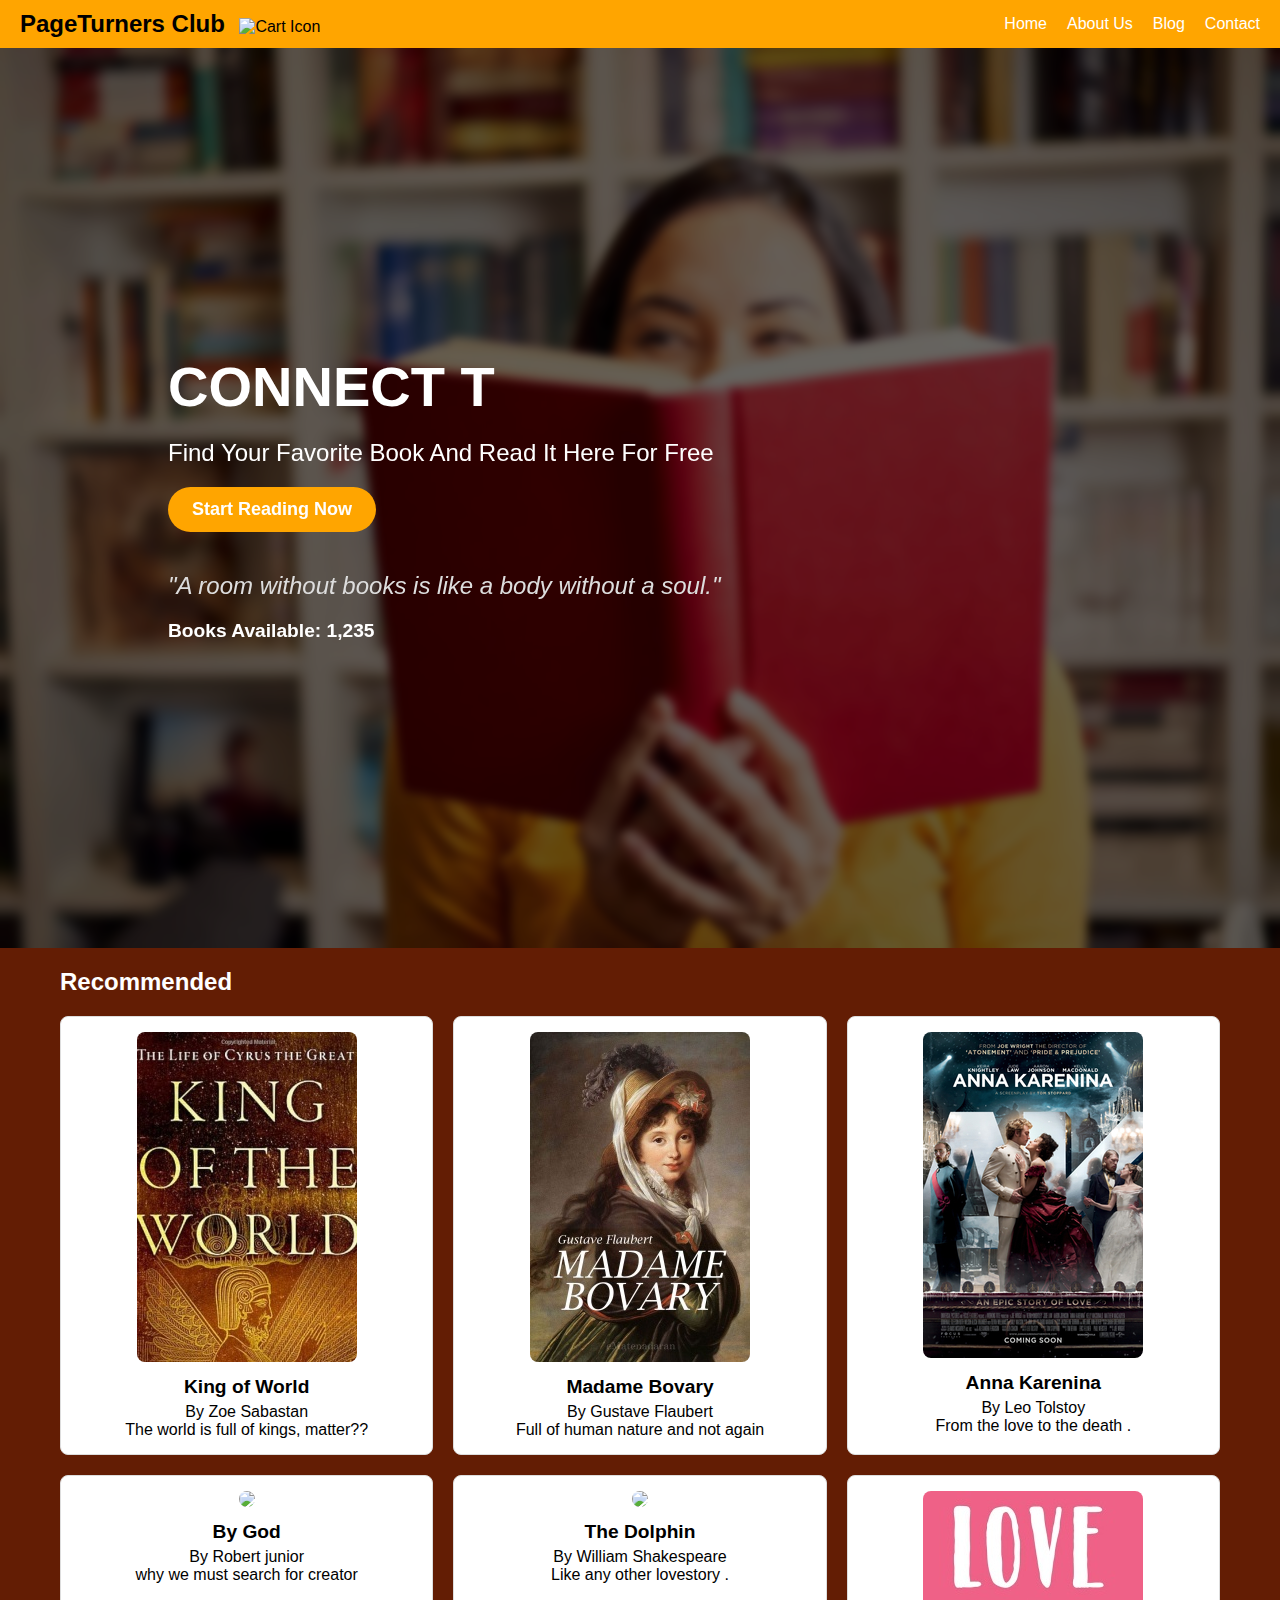
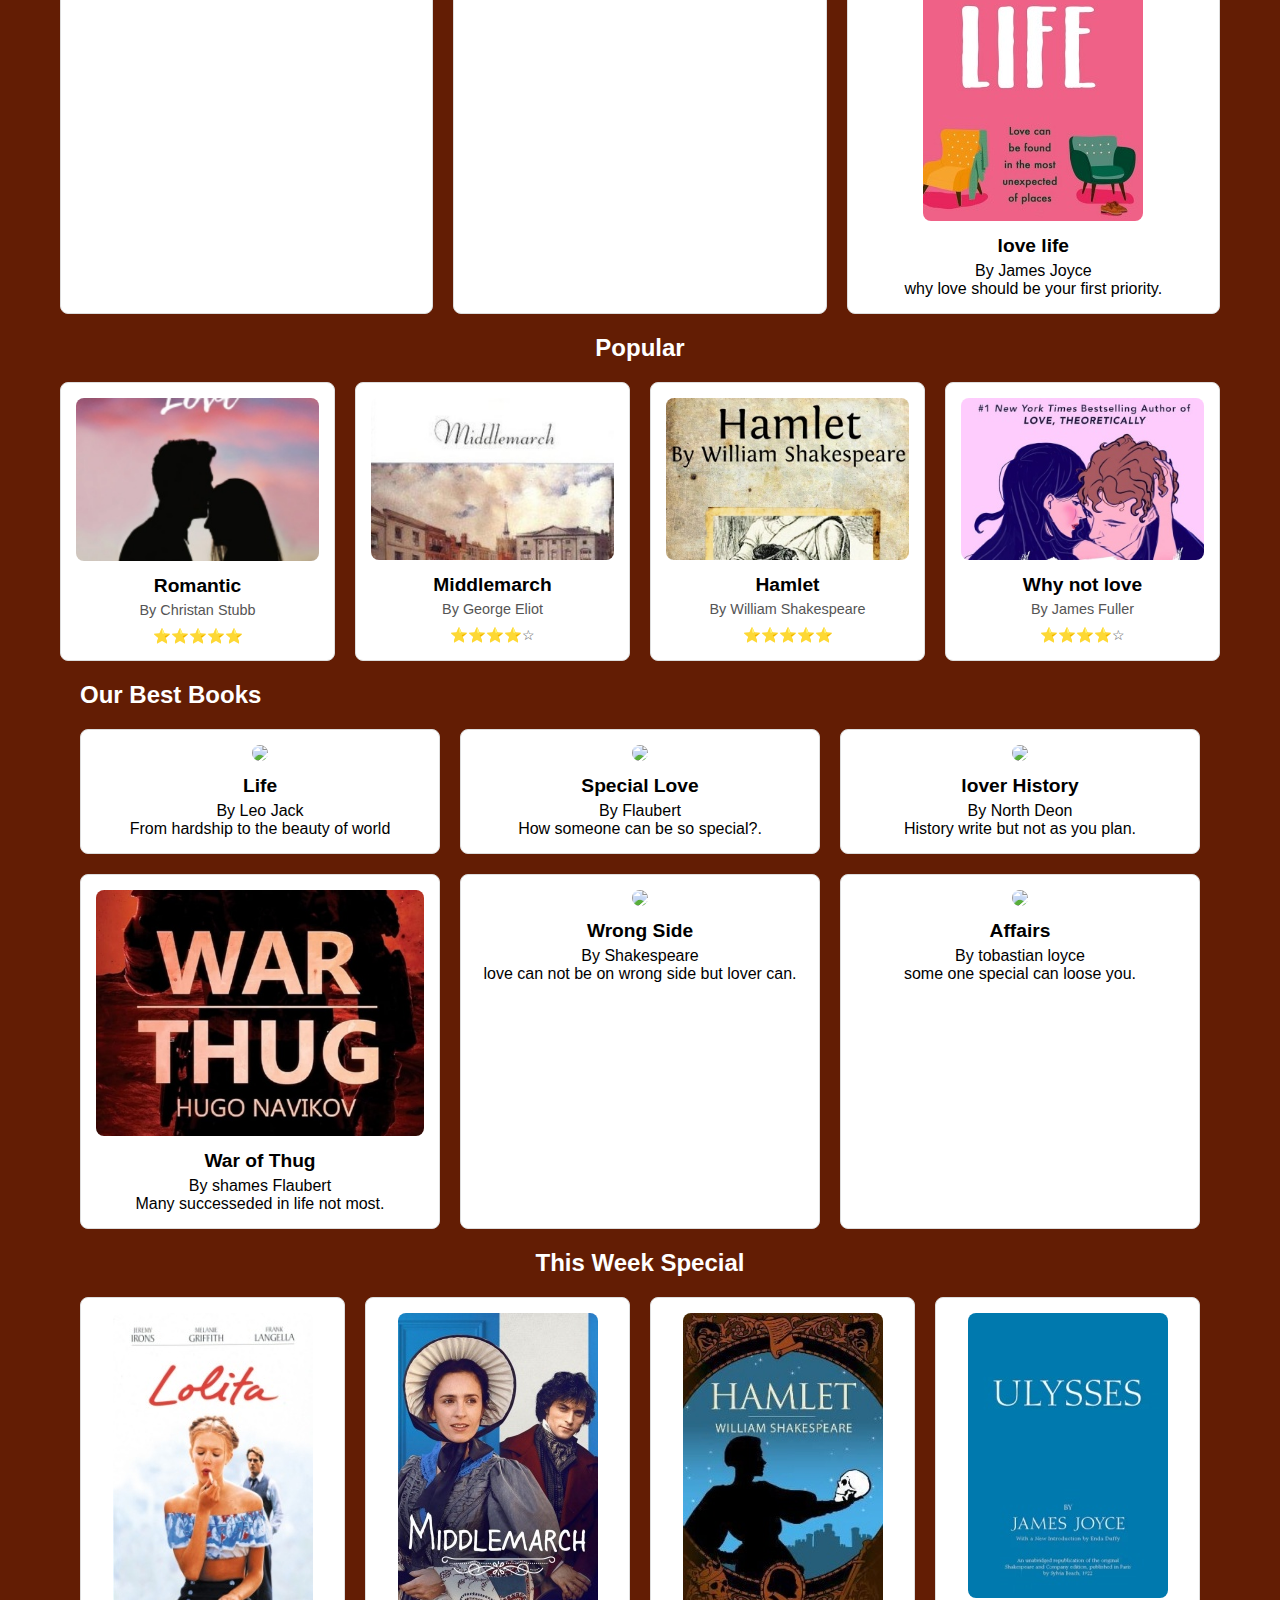
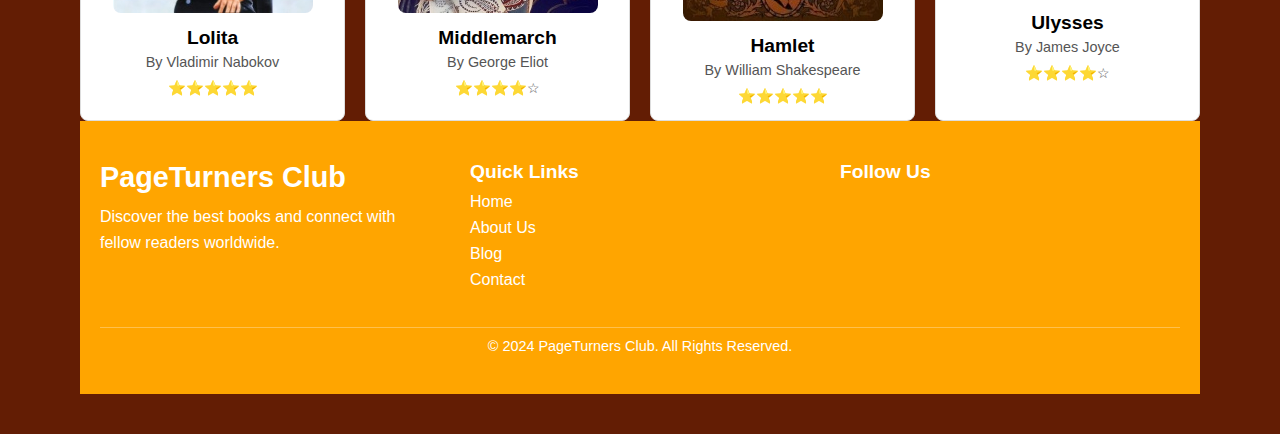
==== index.html @ 1a3073f1 "Add files via upload" ====
<!DOCTYPE html>
<html lang="en">
<head>
  <meta charset="UTF-8">
  <meta name="viewport" content="width=device-width, initial-scale=1.0">
  <title>PageTurners Club</title>
  <link rel="stylesheet" href="style.css">
  <script src="https://cdnjs.cloudflare.com/ajax/libs/font-awesome/6.0.0-beta3/js/all.min.js" crossorigin="anonymous"></script>

</head>
<body>
  <header class="header">
    <div class="navbar">
      <div class="logo-section">
        <span class="logo">PageTurners Club</span>
        <img src="https://img.icons8.com/material-outlined/24/000000/shopping-cart--v1.png" alt="Cart Icon" class="cart-icon">

      </div>
      <div class="burger-menu" id="burger-menu">
        <span></span>
        <span></span>
        <span></span>
      </div>
      <nav class="nav-links" id="nav-links">
        <a href="#" class="nav-link">Home</a>
        <a href="Include/about.html" class="nav-link">About Us</a>
        <a href="Include/blog.html" class="nav-link">Blog</a>
        <a href="Include/contact.html" class="nav-link">Contact</a>
      </nav>
    </div>
  </header>
  <Section class="hero">
    <div class="hero-content">
      <h1 id="dynamictext"></h1>
      <p>Find Your Favorite Book And Read It Here For Free</p>
      <button class="cta-button">Start Reading Now</button>
      <div class="interactive-quote">
        <p id="quote-text">"A room without books is like a body without a soul."</p>
        <span id="counter">Books Available: 1,235</span>
      </div>
    </div>
</Section>
  <div class="container">
    <section class="recommended">
      <h2 style="color: white;">Recommended</h2>
      <div class="book-list">
        <div class="book-card">
          <img src="Images/king.jpg">
          <div class="book-info">
            <h3>King of World</h3>
            <p>By Zoe Sabastan</p>
            <p>The world is full of kings, matter??</p>
          </div>
        </div>
        <div class="book-card">
          <img src="Images/Madame Bovary.jpg">
          <div class="book-info">
            <h3>Madame Bovary</h3>
            <p>By Gustave Flaubert</p>
            <p>Full of human nature and not again</p>
          </div>
        </div>
        <div class="book-card">
          <img src="Images/AnnaKarenina.jpg">
          <div class="book-info">
            <h3>Anna Karenina</h3>
            <p>By Leo Tolstoy</p>
            <p>From the love to the death .</p>
          </div>
        </div>
        <div class="book-card">
          <img src="Images/by.jpg">
          <div class="book-info">
            <h3>By God</h3>
            <p>By Robert junior</p>
            <p>why we must search for creator</p>
          </div>
        </div>
        <div class="book-card">
          <img src="Images/dolphin.jpg">
          <div class="book-info">
            <h3>The Dolphin</h3>
            <p>By William Shakespeare</p>
            <p>Like any other lovestory .</p>
          </div>
        </div>
        <div class="book-card">
          <img src="Images/love.jpg">
          <div class="book-info">
            <h3>love life</h3>
            <p>By James Joyce</p>
            <p>why love should be your first priority.</p>
          </div>
        </div>
      </div>
    </section>
   <section>
    <h2 class="popular-title" style="color: white;">Popular</h2>
    <div class="popular-grid">
      <div class="popular-book">
        <img src="Images/stub.jpg">
        <div class="popular-info">
          <h3>Romantic</h3>
          <p>By Christan Stubb</p>
          <p class="popular-rating">⭐⭐⭐⭐⭐</p>
        </div>
      </div>
      <div class="popular-book">
        <img src="Images/stub1.jpg">
        <div class="popular-info">
          <h3>Middlemarch</h3>
          <p>By George Eliot</p>
          <p class="popular-rating">⭐⭐⭐⭐☆</p>
        </div>
      </div>
      <div class="popular-book">
        <img src="Images/stub2.jpg">
        <div class="popular-info">
          <h3>Hamlet</h3>
          <p>By William Shakespeare</p>
          <p class="popular-rating">⭐⭐⭐⭐⭐</p>
        </div>
      </div>
      <div class="popular-book">
        <img src="Images/stub3.jpg">
        <div class="popular-info">
          <h3>Why not love</h3>
          <p>By James Fuller</p>
          <p class="popular-rating">⭐⭐⭐⭐☆</p>
        </div>
      </div>
    </div>
  </section>
  </Section>
  <div class="container">
    <section class="recommended">
      <h2 style="color: white;">Our Best Books</h2>
      <div class="book-list">
        <div class="book-card"><img src="Images/Life.jpg">
          <div class="book-info">
            <h3>Life</h3>
            <p>By Leo Jack</p>
            <p>From hardship to the beauty of world</p>
          </div>
        </div>
        <div class="book-card">
          <img src="Images/Special.jpg">
          <div class="book-info">
            <h3>Special Love</h3>
            <p>By Flaubert</p>
            <p>How someone can be so special?.</p>
          </div>
        </div>
        <div class="book-card">
          <img src="Images/Lover.jpg">
          <div class="book-info">
            <h3>lover History </h3>
            <p>By North Deon</p>
            <p>History write but not as you plan.</p>
          </div>
        </div>
        <div class="book-card">
          <img src="Images/shames.jpg">
          <div class="book-info">
            <h3>War of Thug</h3>
            <p>By shames Flaubert</p>
            <p>Many successeded in life not most.</p>
          </div>
        </div>
        <div class="book-card">
          <img src="Images/Wrong.jpg">
          <div class="book-info">
            <h3>Wrong Side</h3>
            <p>By Shakespeare</p>
            <p>love can not be on wrong side but lover can.</p>
          </div>
        </div>
        <div class="book-card">
          <img src="Images/Affairs.jpg">
          <div class="book-info">
            <h3>Affairs</h3>
            <p>By tobastian loyce</p>
            <p>some one special can loose you.</p>
          </div>
        </div>
      </div>
    </section>
    <section>
    <h2 class="popular-title" style="color: white;">This Week Special</h2>
    <div class="popular-grid">
      <div class="popular-book">
        <img src="Images/lalita.jpg">
        <div class="popular-info">
          <h3>Lolita</h3>
          <p>By Vladimir Nabokov</p>
          <p class="popular-rating">⭐⭐⭐⭐⭐</p>
        </div>
      </div>
      <div class="popular-book">
        <img src="Images/Middlemarch.jpg">
        <div class="popular-info">
          <h3>Middlemarch</h3>
          <p>By George Eliot</p>
          <p class="popular-rating">⭐⭐⭐⭐☆</p>
        </div>
      </div>
      <div class="popular-book">
        <img src="Images/Hamlet.jpg">
        <div class="popular-info">
          <h3>Hamlet</h3>
          <p>By William Shakespeare</p>
          <p class="popular-rating">⭐⭐⭐⭐⭐</p>
        </div>
      </div>
      <div class="popular-book">
        <img src="Images/Ulysses.jpg">
        <div class="popular-info">
          <h3>Ulysses</h3>
          <p>By James Joyce</p>
          <p class="popular-rating">⭐⭐⭐⭐☆</p>
        </div>
      </div>
    </div>
 
  <footer class="interactive-footer">
    <div class="footer-container">
      <!-- Branding Section -->
      <div class="footer-branding">
        <h2>PageTurners Club</h2>
        <p>Discover the best books and connect with fellow readers worldwide.</p>
      </div>

    
      <div class="footer-links">
        <h3>Quick Links</h3>
        <ul>
          <li><a href="../index.html">Home</a></li>
          <li><a href="about.html">About Us</a></li>
          <li><a href="blog.html">Blog</a></li>
          <li><a href="contact.html">Contact</a></li>
        </ul>
      </div>

   
      <div class="footer-social">
        <h3>Follow Us</h3>
        <div class="social-icons">
          <a href="#" aria-label="Facebook"><i class="fab fa-facebook-f"></i></a>
          <a href="#" aria-label="Twitter"><i class="fab fa-twitter"></i></a>
          <a href="#" aria-label="Instagram"><i class="fab fa-instagram"></i></a>
          <a href="#" aria-label="LinkedIn"><i class="fab fa-linkedin-in"></i></a>
        </div>
      </div>
    </div>
    <div class="footer-bottom">
      <p>&copy; 2024 PageTurners Club. All Rights Reserved.</p>
    </div>
  </footer>

  <script src="script.js"></script>
</body>
</html>
---- style.css ----
* {
  margin: 0;
  padding: 0;
  box-sizing: border-box;
}

body {
  font-family: Arial, sans-serif;
  background-color: #631d04;
}


.header {
  background-color: #FFA500; /* Orange background */
  padding: 10px 20px;
  position: sticky;
  top: 0;
  z-index: 1000;
}

.navbar {
  display: flex;
  justify-content: space-between;
  align-items: center;
}


.logo {
  font-size: 24px;
  font-weight: bold;
  color: #000;
}

.cart-icon {
  margin-left: 10px;
  width: 20px;
  height: 20px;
}


.nav-links {
  display: flex;
  align-items: center;
  gap: 20px;
}

.nav-link {
  text-decoration: none;
  font-size: 16px;
  color: #fff;
  position: relative;
}

.nav-link:hover::after {
  content: '';
  position: absolute;
  left: 0;
  bottom: -3px;
  width: 100%;
  height: 2px;
  background-color: #fff;
  transition: width 0.3s ease-in-out;
}

.login-btn {
  padding: 8px 15px;
  background-color: #fff;
  color: #FFA500;
  border-radius: 20px;
  border: none;
  font-weight: bold;
  cursor: pointer;
}

.login-btn:hover {
  background-color: #FFA500;
  color: #fff;
}


.burger-menu {
  display: none;
  flex-direction: column;
  gap: 5px;
  cursor: pointer;
}

.burger-menu span {
  width: 25px;
  height: 3px;
  background-color: #000;
  transition: transform 0.3s ease;
}
.hero {
  display: flex;
  align-items: center;
  justify-content: flex-start;
  position: relative;
  padding: 50px;
  background: url('Images/b.jpg') no-repeat center center/cover;
  height: 100vh;
  color: #fff; 
}

.hero::after {
  content: '';
  position: absolute;
  top: 0;
  left: 0;
  width: 100%;
  height: 100%;
  background: rgba(0, 0, 0, 0.6); 
 backdrop-filter: blur(5px); 
  z-index: 1; 
}

.hero-content {
  position: relative;
  z-index: 2; 
  max-width: 50%;
   margin-left: 10%;
}

.hero-content h1 {
  font-size: 3.5rem;
  font-weight: bold;
  margin-bottom: 20px;
}

.hero-content p {
  font-size: 1.5rem;
  margin-bottom: 20px;
}

.cta-button {
  padding: 12px 24px;
  font-size: 18px;
  background-color: #FFA500;
  color: #fff;
  border: none;
  border-radius: 25px;
  font-weight: bold;
  cursor: pointer;
  transition: background-color 0.3s, transform 0.3s;
}

.cta-button:hover {
  background-color: #FF8C00;
  transform: scale(1.1);
}

.interactive-quote {
  margin-top: 40px;
  font-size: 1.2rem;
  color: #ddd;
}

.interactive-quote #quote-text {
  font-style: italic;
}

.interactive-quote #counter {
  font-weight: bold;
  color: #fff;
}
.container {
  max-width: 1200px;
  margin: 0 auto;
  padding: 20px;
}

h2 {
  font-size: 1.5rem;
  margin-bottom: 20px;
}


.book-list {
  display: flex;
  flex-wrap: wrap;
  gap: 20px;
}

.book-card {
  flex: 1 1 calc(33.333% - 20px); /* Take up 1/3 of the row minus spacing */
  background-color: #fff;
  border: 1px solid #ddd;
  border-radius: 8px;
  padding: 15px;
  text-align: center;
  transition: transform 0.3s;
}

.book-card img {
  max-width: 100%;
  border-radius: 8px;
}

.book-card:hover {
  transform: scale(1.05);
}

.book-info {
  margin-top: 10px;
}

.book-info h3 {
  font-size: 1.2rem;
  margin-bottom: 5px;
}

.popular-title {
  font-size: 1.5rem;
  margin-bottom: 20px;
  margin-top: 20px;
  text-align: center;
}

.popular-grid {
  display: flex;
  flex-wrap: wrap;
  gap: 20px;
  justify-content: space-between;
}

.popular-book {
  flex: 1 1 calc(25% - 20px); /* Four items per row */
  background-color: #fff;
  border: 1px solid #ddd;
  border-radius: 8px;
  padding: 15px;
  text-align: center;
  transition: transform 0.3s;
}

.popular-book:hover {
  transform: scale(1.05);
}

.popular-book img {
  max-width: 100%;
  border-radius: 8px;
}

.popular-info h3 {
  font-size: 1.2rem;
  margin: 10px 0 5px;
}

.popular-info p {
  font-size: 0.9rem;
  color: #555;
}

.popular-rating {
  margin-top: 10px;
  font-size: 1rem;
  color: #FFA500; /* Star color */
}

.info {
  max-width: 50%;
}

.info p:first-child {
  font-size: 1.2rem;
  color: #FFA500;
  margin-bottom: 10px;
}

.info h1 {
  font-size: 2.5rem;
  margin-bottom: 15px;
}

.info p:nth-of-type(2) {
  font-size: 1rem;
  margin-bottom: 20px;
}

.info-btn {
  padding: 10px 20px;
  background-color: #FFA500;
  border: none;
  border-radius: 5px;
  color: #fff;
  font-size: 1rem;
  cursor: pointer;
  transition: background-color 0.3s;
}

.info-btn:hover {
  background-color: #FF8C00;
}

.contact-details {
  max-width: 50%;
}

.contact-details p {
  font-size: 1rem;
  margin-bottom: 10px;
}

.contact-details strong {
  color: #FFA500;
}
.interactive-footer {
  background-color: #FFA500; /* Orange background */
  color: white;
  padding: 40px 20px;
  text-align: center;
}

.footer-container {
  display: flex;
  flex-wrap: wrap;
  gap: 30px;
  justify-content: space-between;
  max-width: 1200px;
  margin: 0 auto;
}

.footer-branding {
  flex: 1 1 30%;
  text-align: left;
}

.footer-branding h2 {
  font-size: 1.8rem;
  margin-bottom: 10px;
}

.footer-branding p {
  font-size: 1rem;
  line-height: 1.6;
}

.footer-links {
  flex: 1 1 30%;
  text-align: left;
}

.footer-links h3 {
  font-size: 1.2rem;
  margin-bottom: 10px;
}

.footer-links ul {
  list-style: none;
}

.footer-links li {
  margin-bottom: 8px;
}

.footer-links a {
  text-decoration: none;
  color: white;
  transition: color 0.3s;
}

.footer-links a:hover {
  color: #FF8C00; /* Darker orange */
}

.footer-social {
  flex: 1 1 30%;
  text-align: left;
}

.footer-social h3 {
  font-size: 1.2rem;
  margin-bottom: 10px;
}

.social-icons {
  display: flex;
  gap: 15px;
}

.social-icons a {
  text-decoration: none;
  color: white;
  font-size: 1.5rem;
  transition: transform 0.3s, color 0.3s;
}

.social-icons a:hover {
  transform: scale(1.2);
  color: #FF8C00; /* Darker orange */
}


.footer-bottom {
  margin-top: 30px;
  font-size: 0.9rem;
  border-top: 1px solid rgba(255, 255, 255, 0.3);
  padding-top: 10px;
}
.blog {
  display: flex;
  flex-wrap: wrap;
  align-items: center;
  justify-content: center;
  padding: 20px;
}

.blogimage {
  position: relative;
  flex: 1 1 50%;
  max-width: 600px;
  margin: 10px;
}

.blogimage img {
  width: 100%;
  border-radius: 10px;
}

.overlay {
  position: absolute;
  top: 0;
  left: 0;
  right: 0;
  bottom: 0;
  display: flex;
  flex-direction: column;
  justify-content: center;
  align-items: center;
  background: rgba(0, 0, 0, 0.6);
  color: #fff;
  text-align: center;
  border-radius: 10px;
  opacity: 0;
  transition: opacity 0.3s ease-in-out;
}

.blogimage:hover .overlay {
  opacity: 1;
}

.blogcontent {
  flex: 1 1 50%;
  max-width: 500px;
  margin: 10px;
  color: #fff;
}

.blogcontent h2 {
  font-size: 24px;
  margin-bottom: 15px;
}

.blogcontent p {
  line-height: 1.6;
  margin-bottom: 15px;

}

.button {
  display: inline-block;
  padding: 10px 20px;
  color: #fff;
  background-color: #333;
  border-radius: 5px;
  text-decoration: none;
  transition: background-color 0.3s ease;
}

.button:hover {
  background-color: #555;
}
.blogg {
  display: grid;
  grid-template-columns: repeat(auto-fit, minmax(300px, 1fr));
  gap: 20px;
  padding: 20px;
}

.blog1, .blog2, .blog3, .blog4, .blog5, .blog6 {
  background-color: #fff;
  border-radius: 10px;
  overflow: hidden;
  box-shadow: 0 4px 6px rgba(0, 0, 0, 0.1);
  transition: transform 0.3s ease;
}

.blog1:hover, .blog2:hover, .blog3:hover, .blog4:hover, .blog5:hover, .blog6:hover {
  transform: scale(1.05);
}

.blog1 img, .blog2 img, .blog3 img, .blog4 img, .blog5 img, .blog6 img {
  width: 100%;
  height: auto;
  display: block;
}

.blog1content, .blog2content, .blog3content, .blog4content, .blog5content, .blog6content {
  padding: 15px;
}

.blog1content h2, .blog2content h2, .blog3content h2, .blog4content h2, .blog5content h2, .blog6content h2 {
  font-size: 18px;
  margin-bottom: 10px;
  color: #333;
}

.blog1content p, .blog2content p, .blog3content p, .blog4content p, .blog5content p, .blog6content p {
  font-size: 14px;
  color: #666;
  margin: 0;
}
.contactpage {
  padding: 20px;
  text-align: center;
}

.contactoptions {
  display: flex;
  flex-wrap: wrap;
  justify-content: center;
  gap: 20px;
  flex: 1 1 100%;
}

.contactsales, .contactsupport {
  background: #fff;
  border-radius: 10px;
  box-shadow: 0 4px 6px rgba(0, 0, 0, 0.1);
  padding: 20px;
  max-width: 400px;
  flex: 1 1 300px;
  text-align: left;
}

.contactsales .icon, .contactsupport .icon {
  text-align: center;
  margin-bottom: 15px;
}

.contactsales img, .contactsupport img {
  width: 40px;
  height: 40px;
}

.contactsales h2, .contactsupport h2 {
  font-size: 20px;
  margin-bottom: 10px;
  text-align: center;
}

.contactsales p, .contactsupport p {
  font-size: 16px;
  color: #666;
  margin-bottom: 15px;
}

.contactsales a, .contactsupport a {
  display: block;
  font-size: 16px;
  color: #007bff;
  text-decoration: none;
  text-align: center;
  font-weight: bold;
}

.contactsales a:hover, .contactsupport a:hover {
  text-decoration: underline;
}
.contactuss {
    display: flex;
    flex-wrap: wrap;
    align-items: center;
    justify-content: center;
    gap: 20px;
    padding: 20px;
}

.contactimage img {

    height: 600px;
    width: 400px;
    border-radius: 10px;
}

.contactform {
    flex: 1;
    max-width: 500px;
    background: #fff;
    padding: 20px;
    border-radius: 10px;
    box-shadow: 0 4px 6px rgba(0, 0, 0, 0.1);
}

.contactform h2 {
    text-align: center;
    margin-bottom: 20px;
}

.formgroup {
    margin-bottom: 15px;
}

.formgroup label {
    display: block;
    margin-bottom: 5px;
    font-weight: bold;
}

.formgroup input,
.formgroup textarea {
    width: 100%;
    padding: 10px;
    border: 1px solid #ccc;
    border-radius: 5px;
    font-size: 16px;
    box-sizing: border-box;
}

textarea {
    resize: none;
}

.submitbutton {
    width: 100%;
    padding: 10px;
    font-size: 16px;
    color: #fff;
    background-color: #007BFF;
    border: none;
    border-radius: 5px;
    cursor: pointer;
    transition: background-color 0.3s;
}

.submitbutton:hover {
    background-color: #0056b3;
}
.aboutus {
    display: flex;
    flex-wrap: wrap;
    align-items: center;
    justify-content: center;
    padding: 40px 20px;
    gap: 20px;
}

.aboutustext {
    flex: 1;
    max-width: 600px;
    text-align: left;
}

.aboutustext h1 {
    font-size: 2.5rem;
    color: #ff1;
    margin-bottom: 20px;
}

.aboutustext p {
    font-size: 1rem;
    color: #fff;
    margin-bottom: 20px;
    line-height: 1.6;
}

.aboutusbtn {
    background-color: #fff;
    color: #333;
    padding: 10px 20px;
    border: 2px solid #333;
    border-radius: 5px;
    cursor: pointer;
    font-size: 1rem;
    transition: background-color 0.3s ease, color 0.3s ease;
}

.aboutusbtn:hover {
    background-color: #333;
    color: #fff;
}

.aboutusimg {
    flex: 1;
    max-width: 400px;
    text-align: center;
}

.aboutusimg img {
    max-width: 100%;
    border-radius: 10px;
}
.story {
    display: flex;
    flex-wrap: wrap;
    align-items: center;
    justify-content: center;
    padding: 40px 20px;
    gap: 20px;
    background-color: #fff;
}

.storyimg {
    flex: 1;
    max-width: 400px;
    position: relative;
}

.storyimg img {
    width: 100%;
    border-radius: 20px;
    clip-path: polygon(10% 0%, 90% 0%, 100% 90%, 0% 90%);
}

.storytext {
    flex: 2;
    max-width: 600px;
}

.storytext h1 {
    font-size: 2.5rem;
    color: #0f6948;
    margin-bottom: 20px;
}

.storytext p {
    font-size: 1rem;
    line-height: 1.8;
    margin-bottom: 20px;
    text-align: justify;
}
.team {
    padding: 40px 20px;
    text-align: center;
    background-color: #fff;
}

.teamtitle {
    font-size: 2.5rem;
    color: #07694b;
    margin-bottom: 40px;
}

.teamgrid {
    display: flex;
    flex-wrap: wrap;
    gap: 20px;
    justify-content: center;
}

.teammember {
    flex: 1 1 calc(33.333% - 40px);
    max-width: 300px;
    text-align: center;
}

.teammember h3 {
    font-size: 1.2rem;
    color: #07694b;
    margin-top: 15px;
}

.teammember p {
    font-size: 1rem;
    color: #666;
}

.teamimg {
    position: relative;
    overflow: hidden;
    border-radius: 20px;
    clip-path: polygon(10% 0%, 90% 0%, 100% 90%, 0% 90%);
}

.teamimg img {
    width: 100%;
    display: block;
}


@media (max-width: 1024px) {
    .contactuss {
        padding: 20px;
    }

    .contactform {
        flex: 1 1 600px;
        margin: auto;
    }
    .teammember {
        flex: 1 1 calc(50% - 20px);
    }
    .contactimage {
        display: none; 
    }
}

@media (max-width: 768px) {
  .burger-menu {
    display: flex;
  }

  .nav-links {
    display: none;
    flex-direction: column;
    background-color: #FFA500;
    position: absolute;
    top: 60px;
    right: 20px;
    padding: 15px;
    border-radius: 5px;
    width: 150px;
  }

  .nav-links.active {
    display: flex;
  }

  .burger-menu.active span:nth-child(1) {
    transform: rotate(45deg) translateY(7px);
  }

  .burger-menu.active span:nth-child(2) {
    opacity: 0;
  }

  .burger-menu.active span:nth-child(3) {
    transform: rotate(-45deg) translateY(-7px);
  }
  .hero {
    flex-direction: column;
    text-align: center;
    padding: 30px 20px;
    height: 450px;
  }

  .hero-content {
    max-width: 100%;
  }

  .hero-content h1 {
    font-size: 2.5rem;
  }

  .cta-button {
    font-size: 16px;
  }
  .book-card {
    flex: 1 1 calc(50% - 20px); 
  }
  .popular-book {
    flex: 1 1 calc(50% - 20px); 
  }
  .contact{
    height: 60vh;
}
  .contact-content {
    flex-direction: column;
    text-align: center;

  }


  .info, .contact-details {
    max-width: 100%;
  }

  .info h1 {
    font-size: 2rem;
  }

  .info-btn {
    padding: 10px 15px;
    font-size: 0.9rem;
  }
  .footer-container {
    flex-direction: column;
    text-align: center;
  }
  .blogg {
    grid-template-columns: 1fr;
  }
  

  .contactoptions {
    flex-direction: column;
    justify-content: center;
    align-items: center;
  }
  .contactuss {
        flex-direction: column;
        padding: 20px;
    }

    

    .contactform {
      width: 500px;
        max-width: 100%;
        padding: 20px;
    }
    .aboutus {
        flex-direction: column;
    }

    .aboutustext {
        text-align: center;
    }
    .story {
        flex-direction: column;
    }

    .storyimg {
        display: none;
    }

    .storytext {
        text-align: center;
        max-width: 100%;
    }

    .storytext h1 {
        font-size: 2rem;
    }

    .storytext p {
        text-align: center;
    }
    .teammember {
        flex: 1 1 100%;
    }
    .teamimg img {
    width: 70%;
    justify-content: center;
    display: block;
    margin: auto;

}

   
}
@media (max-width: 480px) {
  .popular-book {
    flex: 1 1 100%; 
  }
  book-card {
    flex: 1 1 100%; 
}
.info p:first-child {
    font-size: 1rem;
  }

  .info h1 {
    font-size: 1.8rem;
  }

  .contact-details p {
    font-size: 0.9rem;
  }
  blog {
    flex-direction: column;
  }

  .blogimage, .blogcontent {
    max-width: 100%;
  }
   .book-card {
    flex: 1 1 calc(100% - 20px); 
  }
  .popular-book {
    flex: 1 1 calc(100% - 20px); 
  }
}
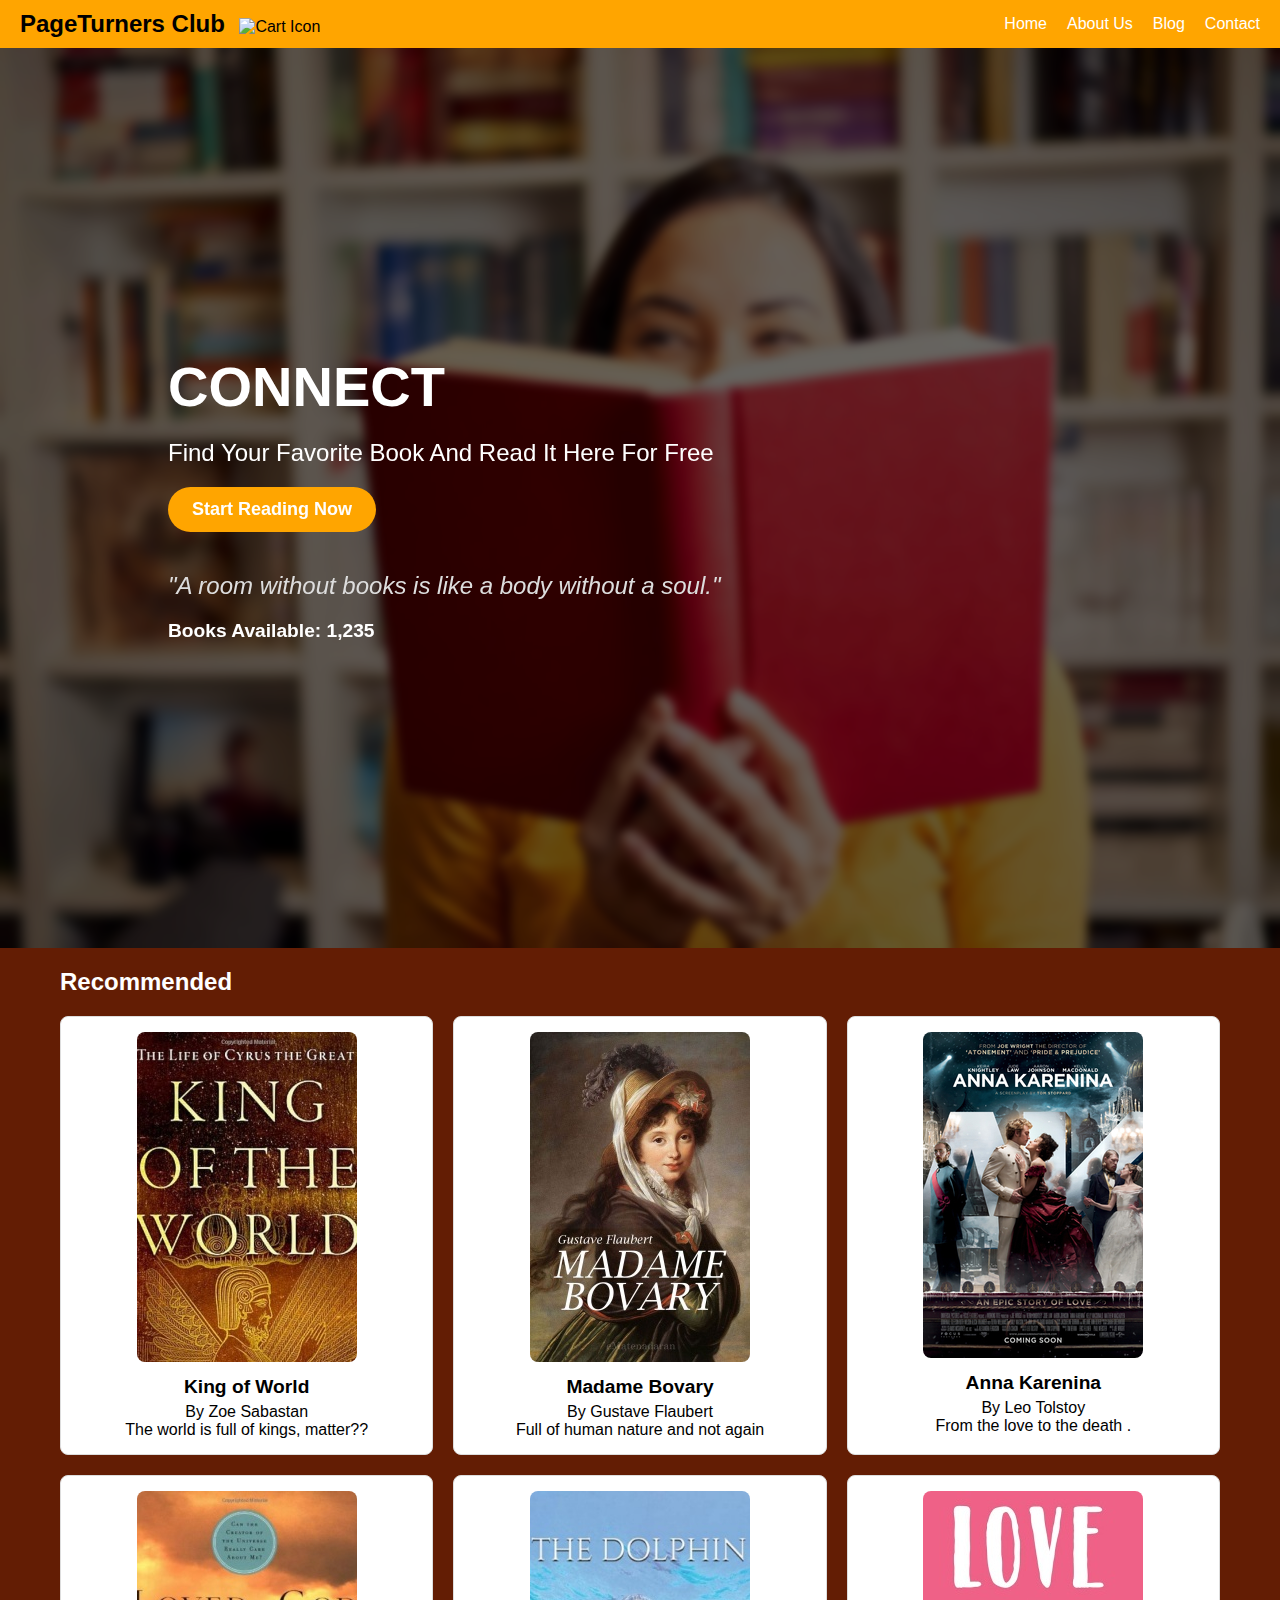
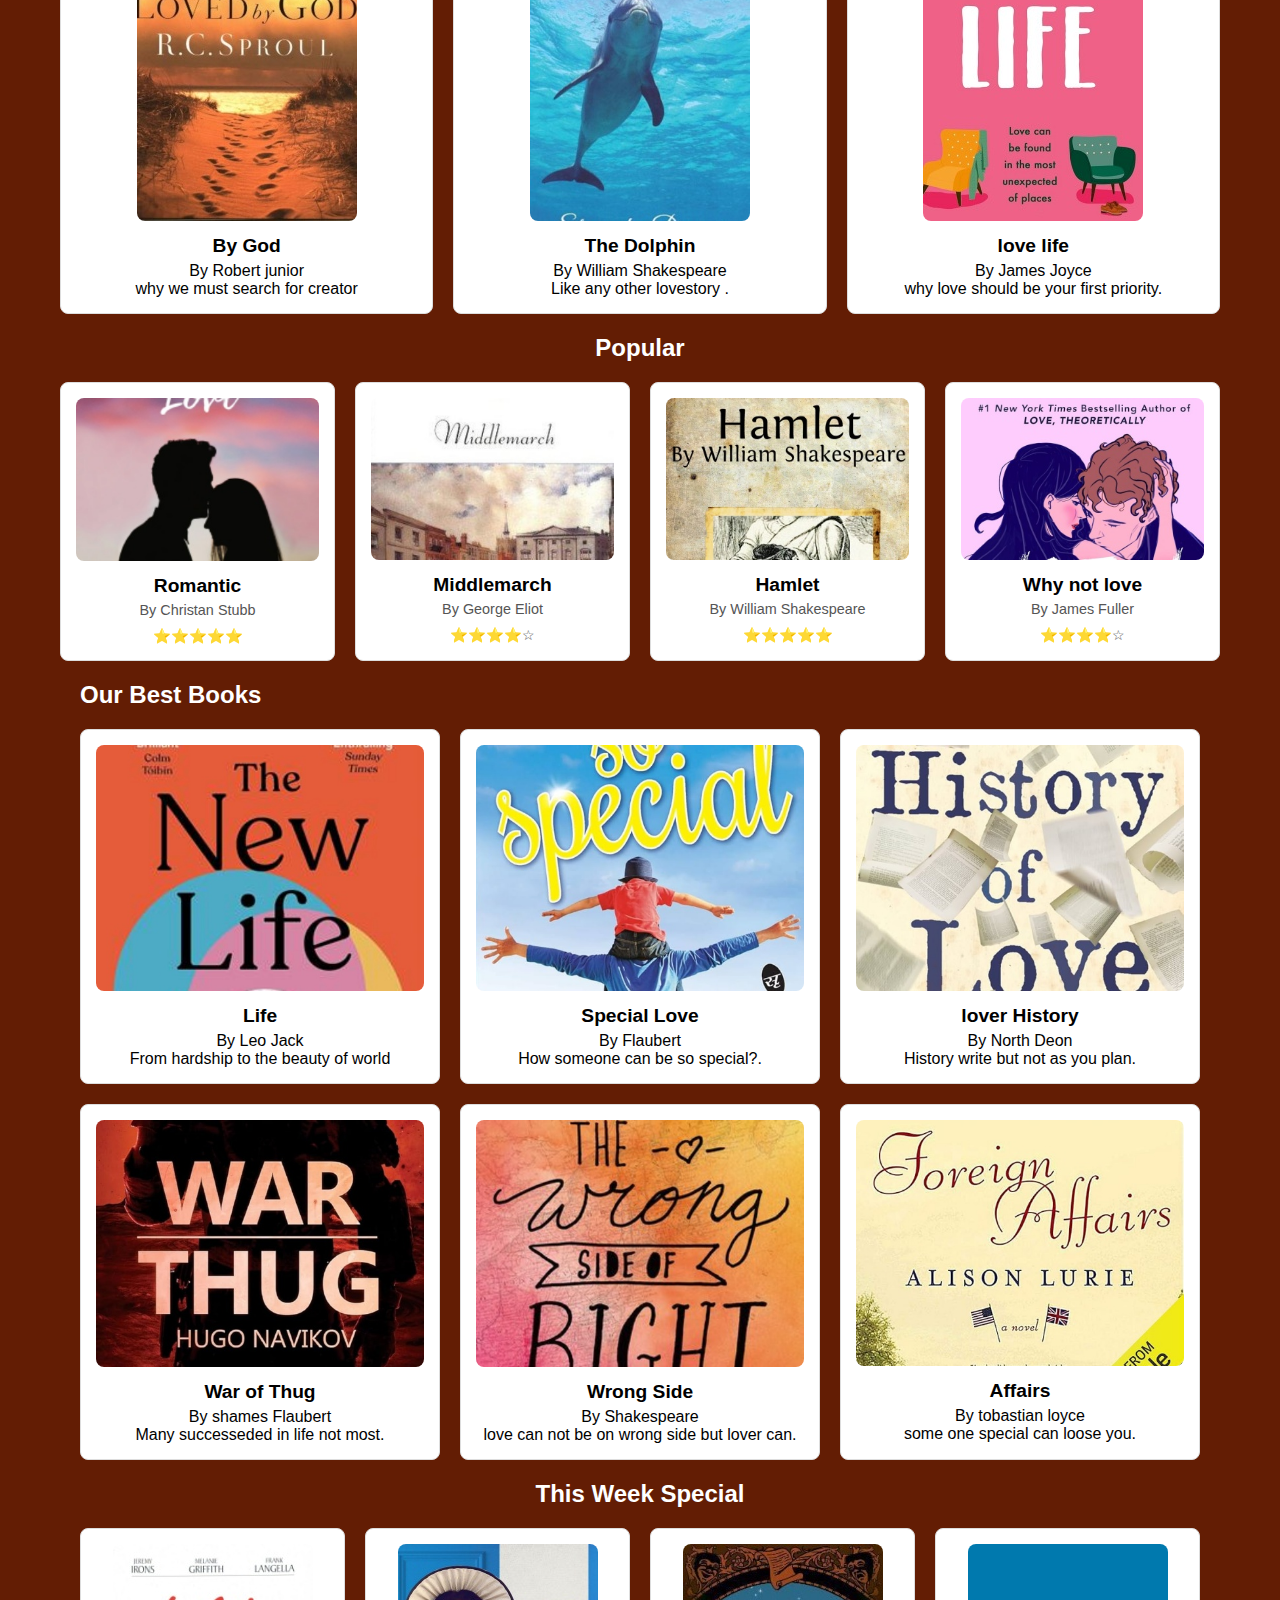
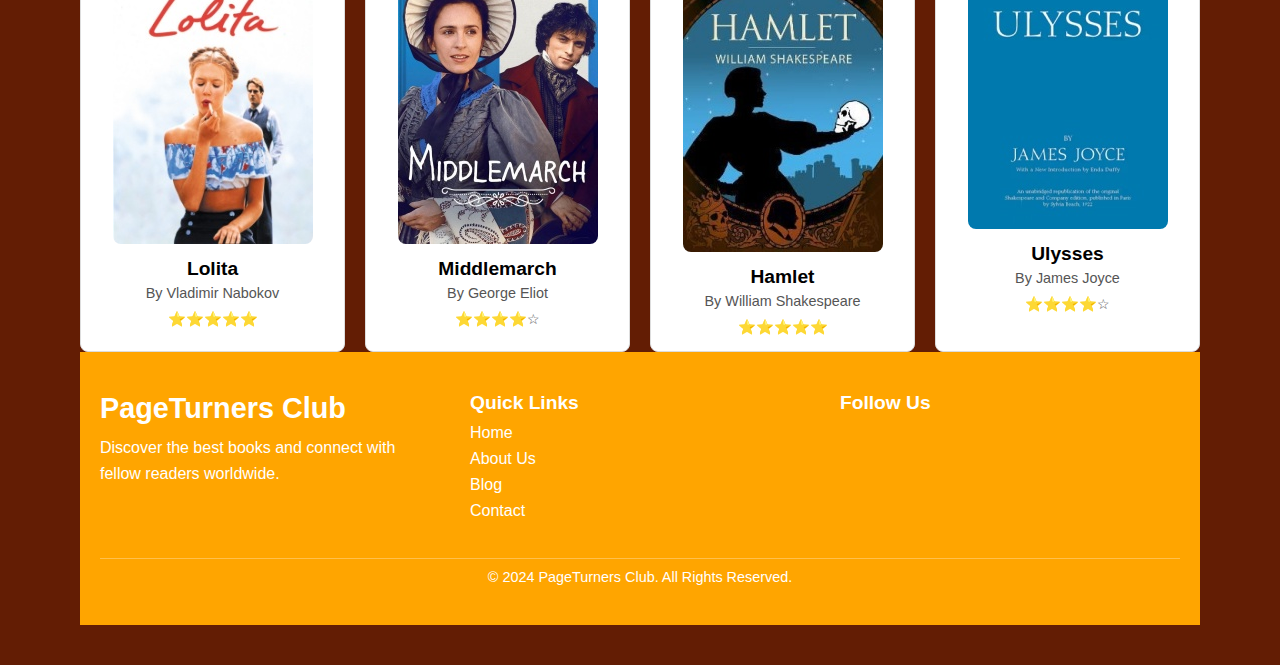
==== commit 893c4fb8: "Update index.html" ====
--- a/index.html
+++ b/index.html
@@ -69,7 +69,7 @@
           </div>
         </div>
         <div class="book-card">
-          <img src="Images/by.jpg">
+          <img src="Images/By.jpg">
           <div class="book-info">
             <h3>By God</h3>
             <p>By Robert junior</p>
@@ -77,7 +77,7 @@
           </div>
         </div>
         <div class="book-card">
-          <img src="Images/dolphin.jpg">
+          <img src="Images/Dolphin.jpg">
           <div class="book-info">
             <h3>The Dolphin</h3>
             <p>By William Shakespeare</p>
@@ -136,7 +136,7 @@
     <section class="recommended">
       <h2 style="color: white;">Our Best Books</h2>
       <div class="book-list">
-        <div class="book-card"><img src="Images/Life.jpg">
+        <div class="book-card"><img src="Images/life.jpg">
           <div class="book-info">
             <h3>Life</h3>
             <p>By Leo Jack</p>
@@ -144,7 +144,7 @@
           </div>
         </div>
         <div class="book-card">
-          <img src="Images/Special.jpg">
+          <img src="Images/special.jpg">
           <div class="book-info">
             <h3>Special Love</h3>
             <p>By Flaubert</p>
@@ -152,7 +152,7 @@
           </div>
         </div>
         <div class="book-card">
-          <img src="Images/Lover.jpg">
+          <img src="Images/lover.jpg">
           <div class="book-info">
             <h3>lover History </h3>
             <p>By North Deon</p>
@@ -168,7 +168,7 @@
           </div>
         </div>
         <div class="book-card">
-          <img src="Images/Wrong.jpg">
+          <img src="Images/wrong.jpg">
           <div class="book-info">
             <h3>Wrong Side</h3>
             <p>By Shakespeare</p>
@@ -176,7 +176,7 @@
           </div>
         </div>
         <div class="book-card">
-          <img src="Images/Affairs.jpg">
+          <img src="Images/affairs.jpg">
           <div class="book-info">
             <h3>Affairs</h3>
             <p>By tobastian loyce</p>
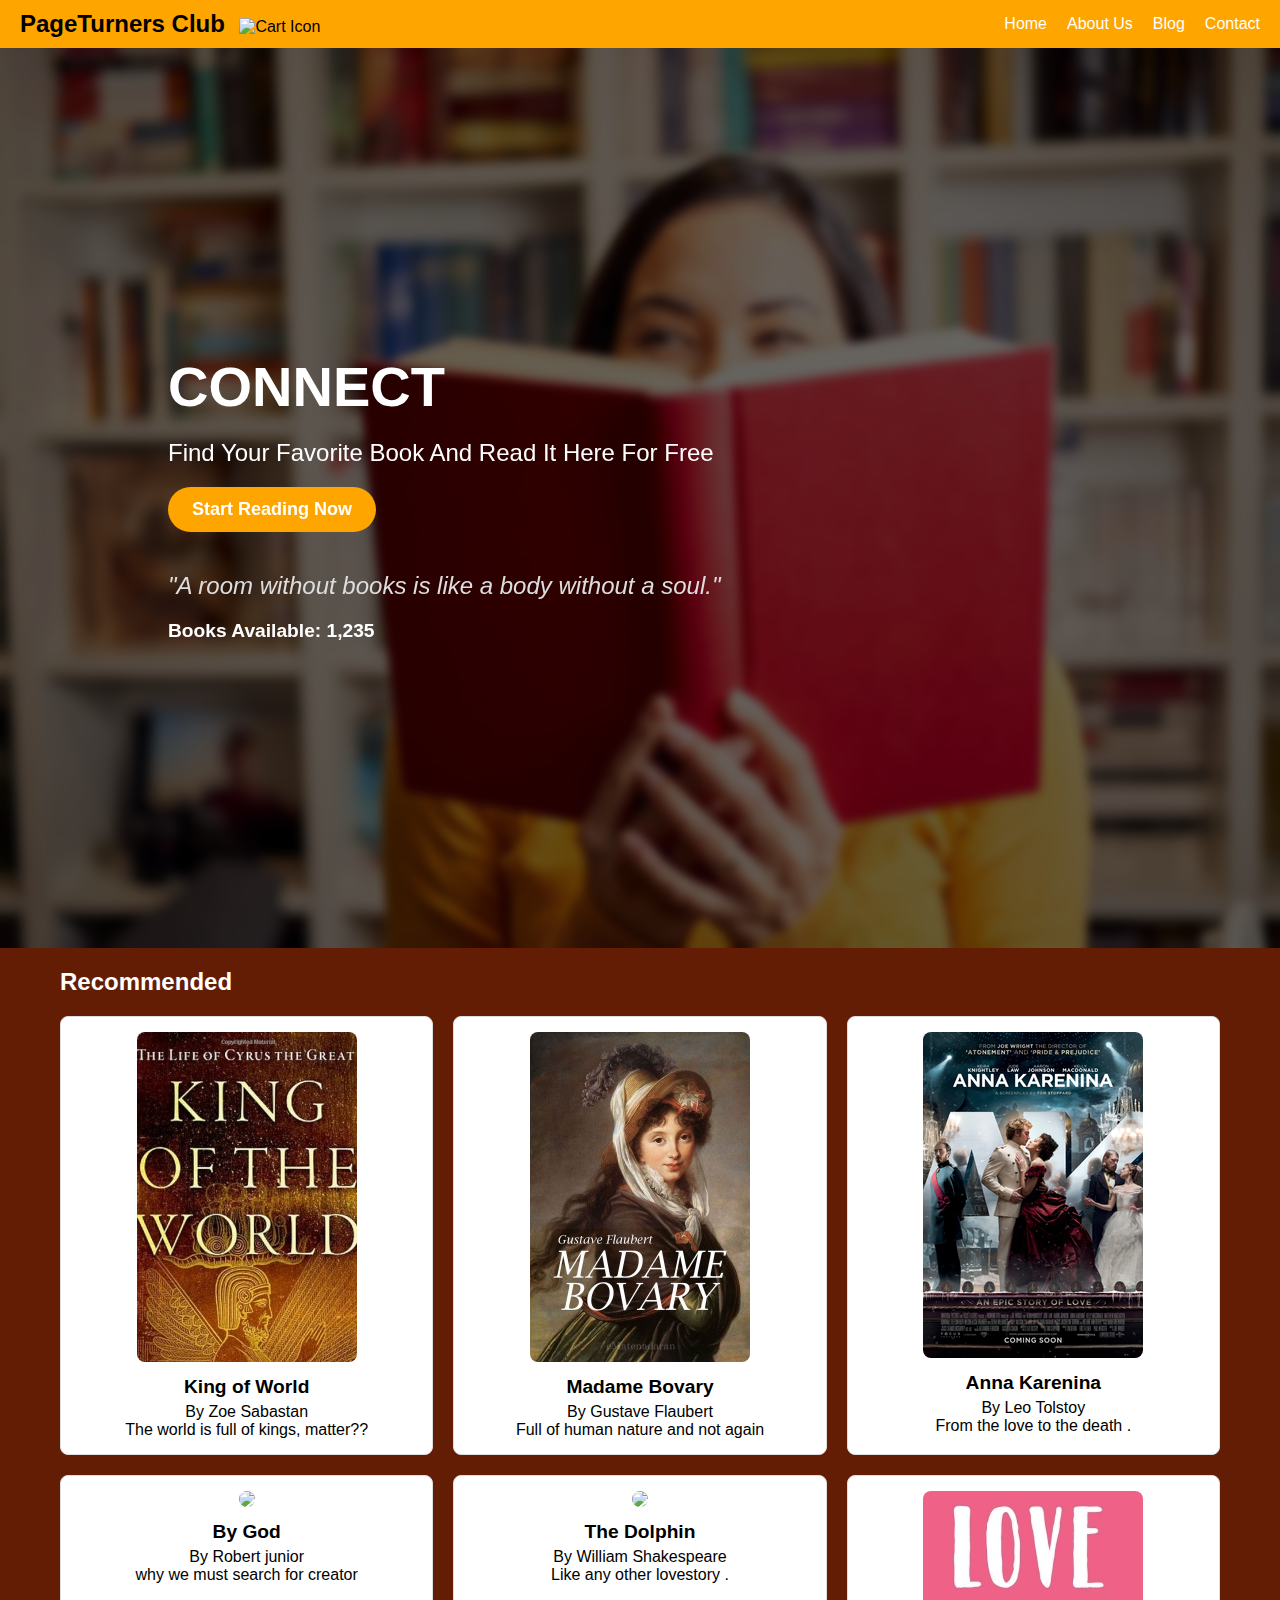
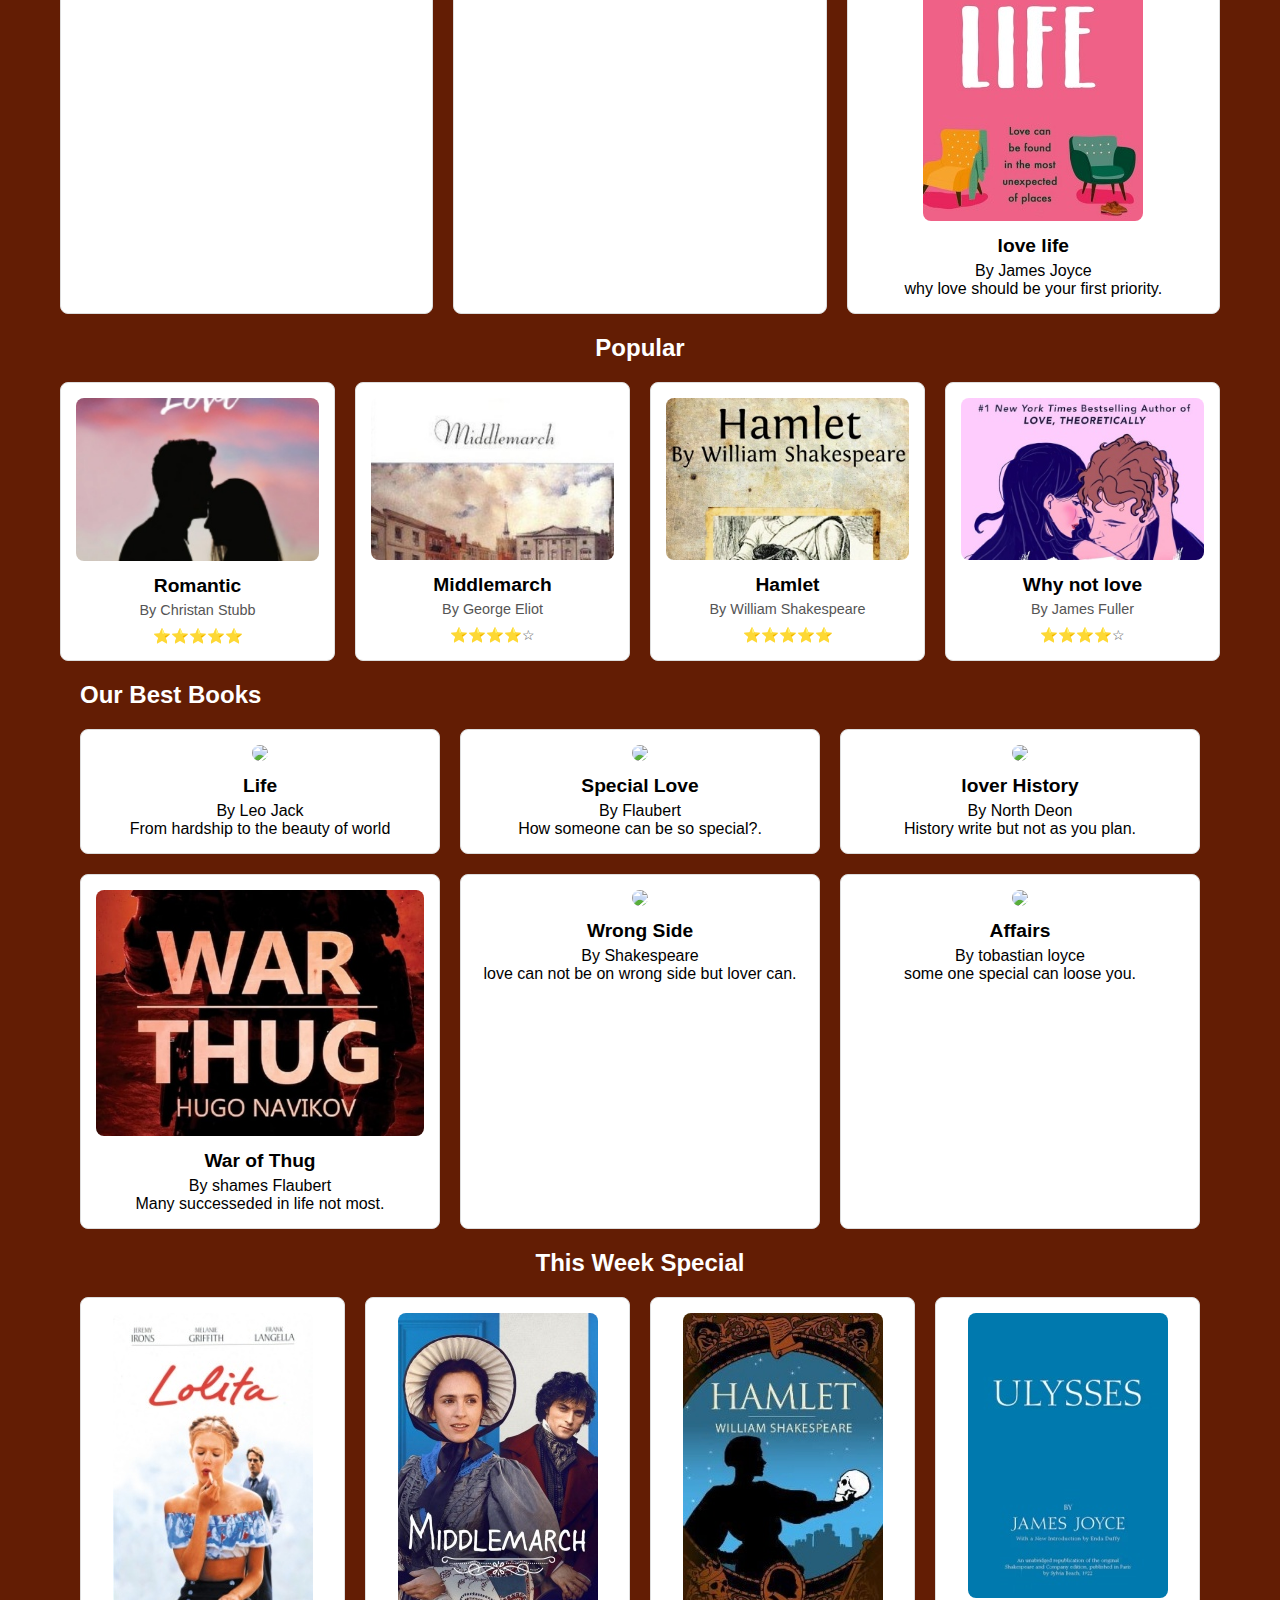
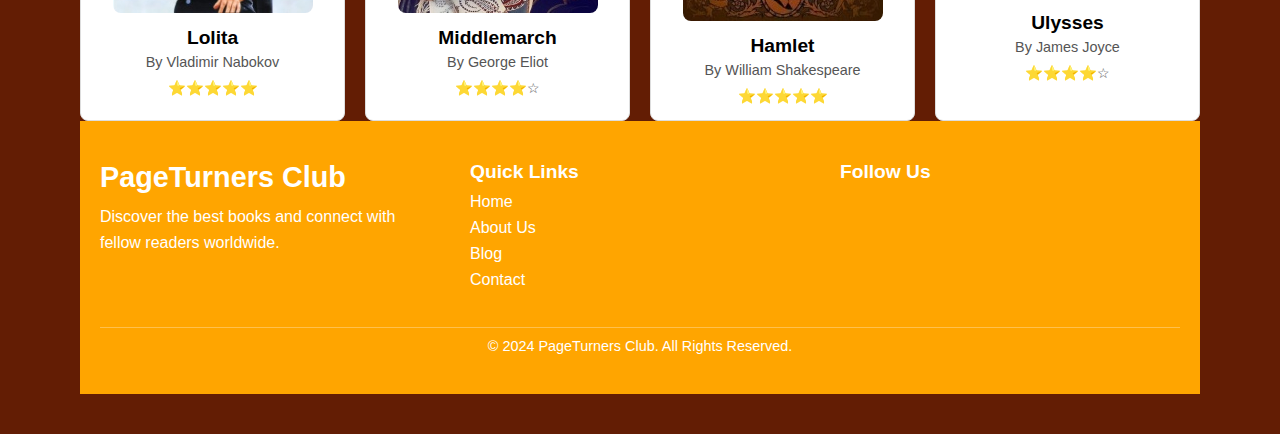
==== commit e24a8446: "Add files via upload" ====
--- a/index.html
+++ b/index.html
@@ -69,7 +69,7 @@
           </div>
         </div>
         <div class="book-card">
-          <img src="Images/By.jpg">
+          <img src="Images/by.jpg">
           <div class="book-info">
             <h3>By God</h3>
             <p>By Robert junior</p>
@@ -77,7 +77,7 @@
           </div>
         </div>
         <div class="book-card">
-          <img src="Images/Dolphin.jpg">
+          <img src="Images/dolphin.jpg">
           <div class="book-info">
             <h3>The Dolphin</h3>
             <p>By William Shakespeare</p>
@@ -136,7 +136,7 @@
     <section class="recommended">
       <h2 style="color: white;">Our Best Books</h2>
       <div class="book-list">
-        <div class="book-card"><img src="Images/life.jpg">
+        <div class="book-card"><img src="Images/Life.jpg">
           <div class="book-info">
             <h3>Life</h3>
             <p>By Leo Jack</p>
@@ -144,7 +144,7 @@
           </div>
         </div>
         <div class="book-card">
-          <img src="Images/special.jpg">
+          <img src="Images/Special.jpg">
           <div class="book-info">
             <h3>Special Love</h3>
             <p>By Flaubert</p>
@@ -152,7 +152,7 @@
           </div>
         </div>
         <div class="book-card">
-          <img src="Images/lover.jpg">
+          <img src="Images/Lover.jpg">
           <div class="book-info">
             <h3>lover History </h3>
             <p>By North Deon</p>
@@ -168,7 +168,7 @@
           </div>
         </div>
         <div class="book-card">
-          <img src="Images/wrong.jpg">
+          <img src="Images/Wrong.jpg">
           <div class="book-info">
             <h3>Wrong Side</h3>
             <p>By Shakespeare</p>
@@ -176,7 +176,7 @@
           </div>
         </div>
         <div class="book-card">
-          <img src="Images/affairs.jpg">
+          <img src="Images/Affairs.jpg">
           <div class="book-info">
             <h3>Affairs</h3>
             <p>By tobastian loyce</p>
@@ -221,6 +221,8 @@
         </div>
       </div>
     </div>
+
+    
  
   <footer class="interactive-footer">
     <div class="footer-container">
@@ -234,10 +236,10 @@
       <div class="footer-links">
         <h3>Quick Links</h3>
         <ul>
-          <li><a href="../index.html">Home</a></li>
-          <li><a href="about.html">About Us</a></li>
-          <li><a href="blog.html">Blog</a></li>
-          <li><a href="contact.html">Contact</a></li>
+          <li><a href="#">Home</a></li>
+          <li><a href="include/about.html">About Us</a></li>
+          <li><a href="include/blog.html">Blog</a></li>
+          <li><a href="include/contact.html">Contact</a></li>
         </ul>
       </div>
 
--- a/style.css
+++ b/style.css
@@ -778,7 +778,68 @@
     width: 100%;
     display: block;
 }
-
+.body {
+    font-family: Arial, sans-serif;
+    background-color: #5b1d00;
+    display: flex;
+    justify-content: center; 
+    align-items: center;     
+    min-height: 100vh;
+    padding: 10px;
+}
+#container {
+    display: grid;
+    grid-template-columns: repeat(auto-fit, minmax(300px, 1fr));
+    gap: 20px;
+    width: 90%;
+    max-width: 1200px;
+    justify-content: space-between;
+}
+
+[id^="card"] {
+    background-color: #fff;
+    border: 1px solid #ddd;
+    border-radius: 10px;
+    overflow: hidden;
+    box-shadow: 0 2px 4px rgba(0, 0, 0, 0.1);
+    text-align: center;
+    padding: 20px;
+    transition: transform 0.3s ease, box-shadow 0.3s ease;
+
+}
+
+[id^="card"]:hover {
+    transform: translateY(-5px);
+    box-shadow: 0 4px 8px rgba(0, 0, 0, 0.2);
+}
+
+[id^="image"] {
+    width: 100px; 
+    height: 100px; 
+    max-width: 100%; 
+    max-height: 100%; 
+    border-radius: 50%; 
+    object-fit: cover; 
+    object-position: center; 
+    margin-bottom: 15px; 
+    background-color: #f4f4f4; 
+    display: block; 
+    margin-left: auto; 
+    margin-right: auto;
+}
+
+[id^="text"] p {
+    font-size: 14px;
+    color: #666;
+    margin-bottom: 10px;
+    line-height: 1.6;
+}
+
+[id^="text"] h3 {
+    font-size: 18px;
+    color: #d32f2f;
+    font-weight: bold;
+}
 
 @media (max-width: 1024px) {
     .contactuss {
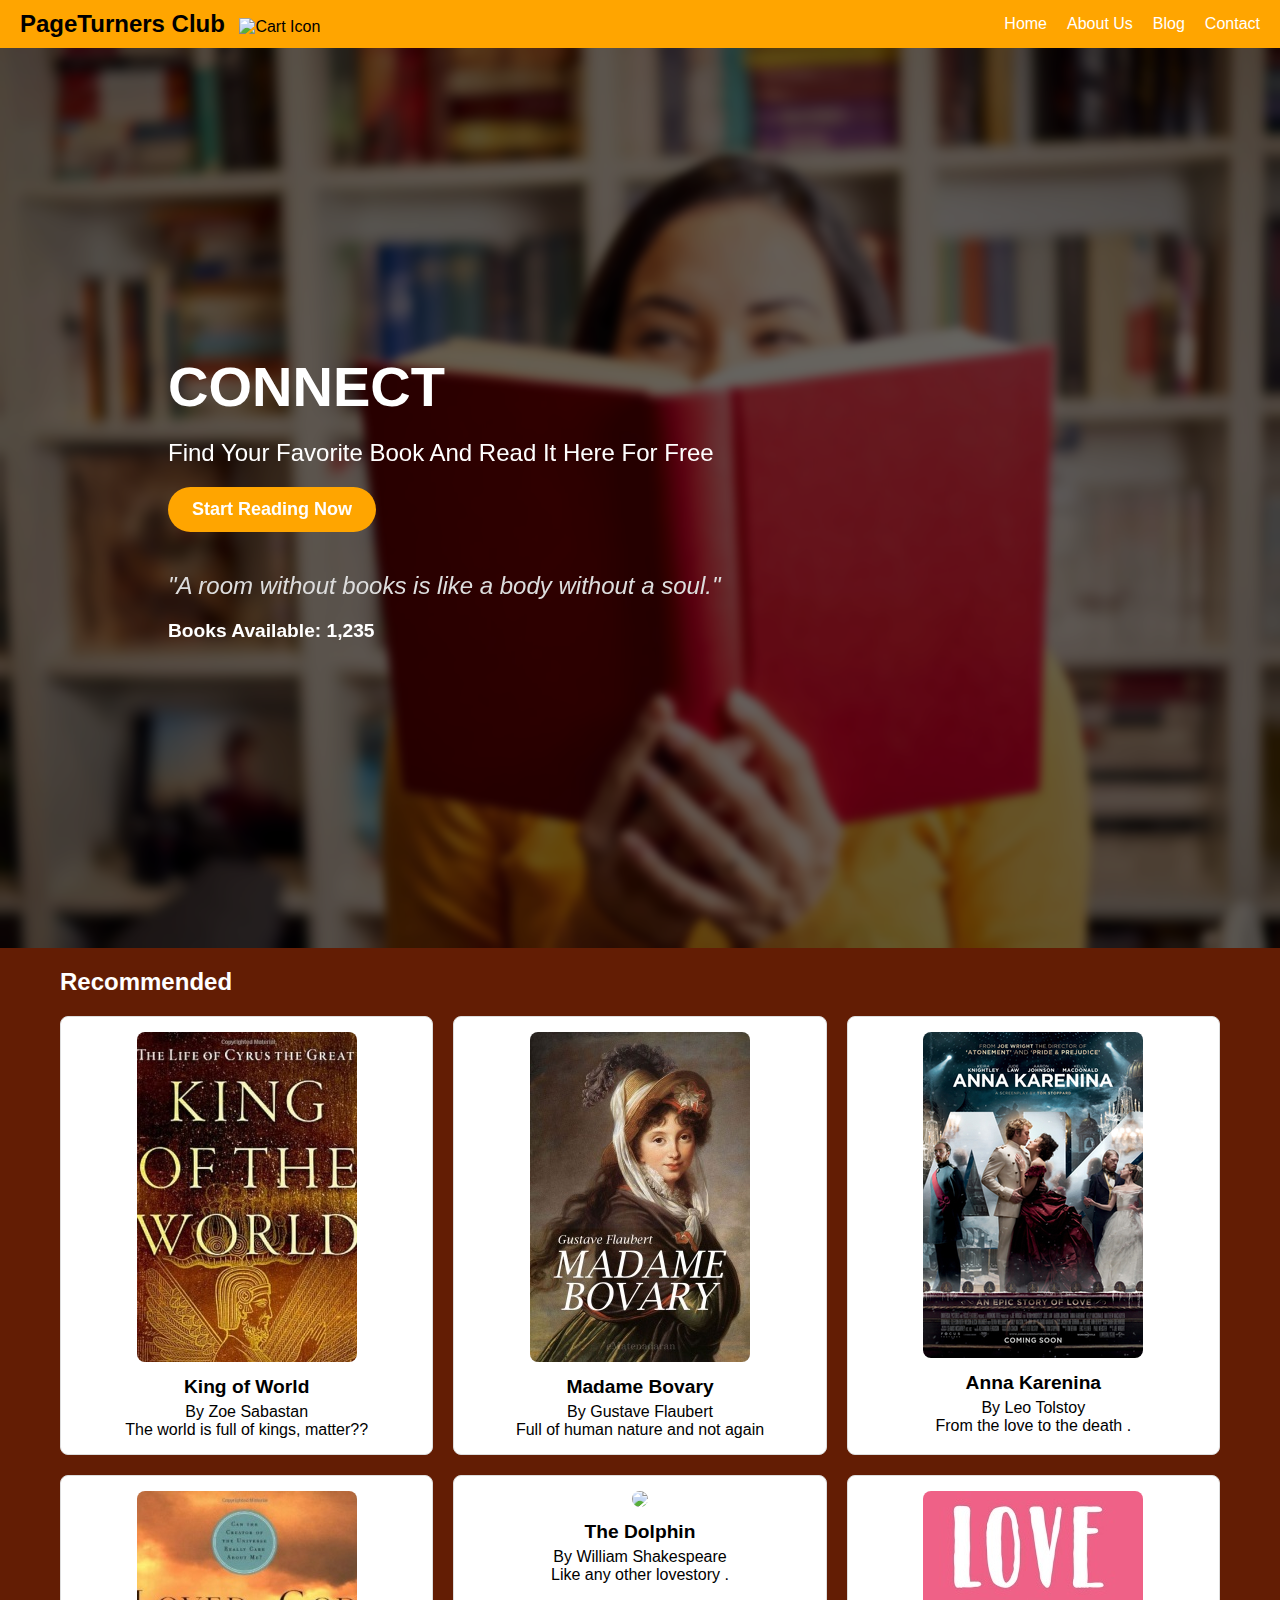
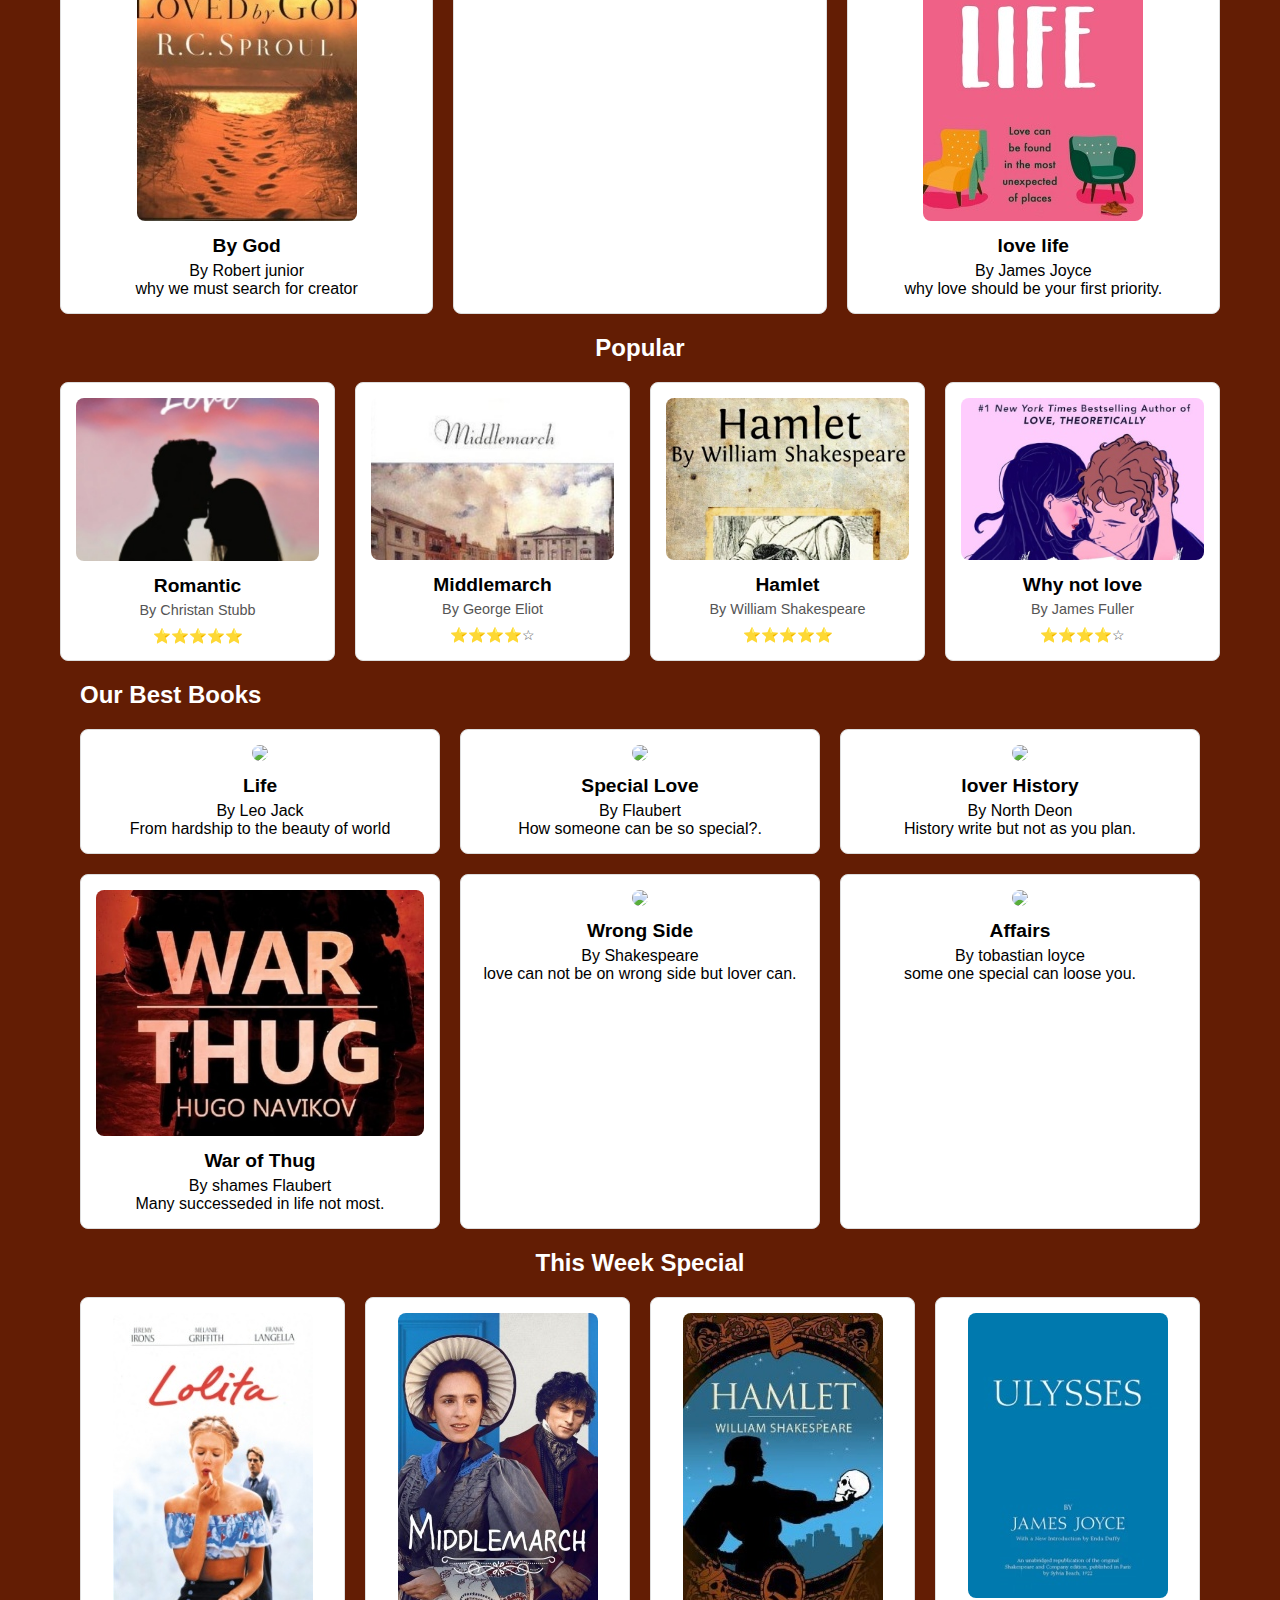
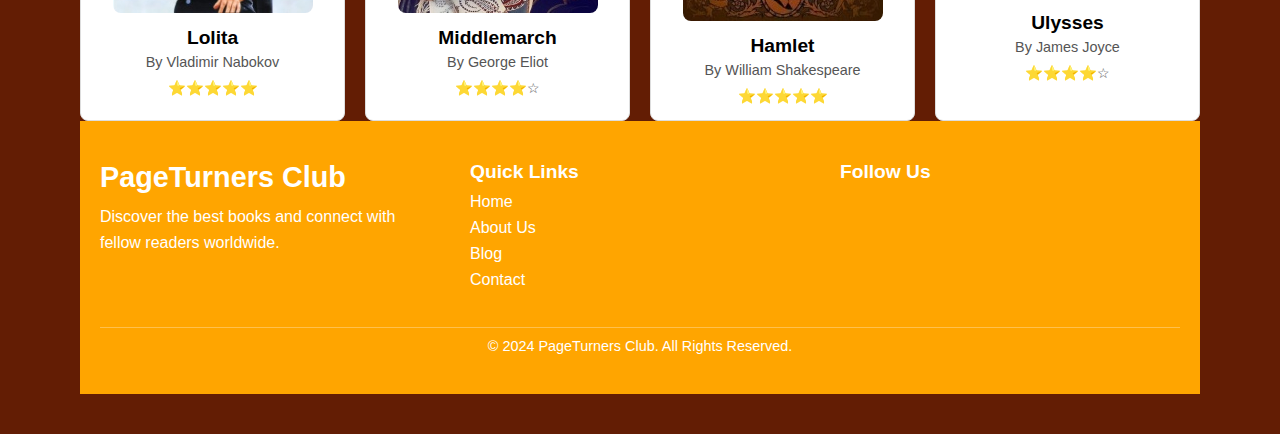
==== commit e8023900: "Update index.html" ====
--- a/index.html
+++ b/index.html
@@ -69,7 +69,7 @@
           </div>
         </div>
         <div class="book-card">
-          <img src="Images/by.jpg">
+          <img src="Images/By.jpg">
           <div class="book-info">
             <h3>By God</h3>
             <p>By Robert junior</p>
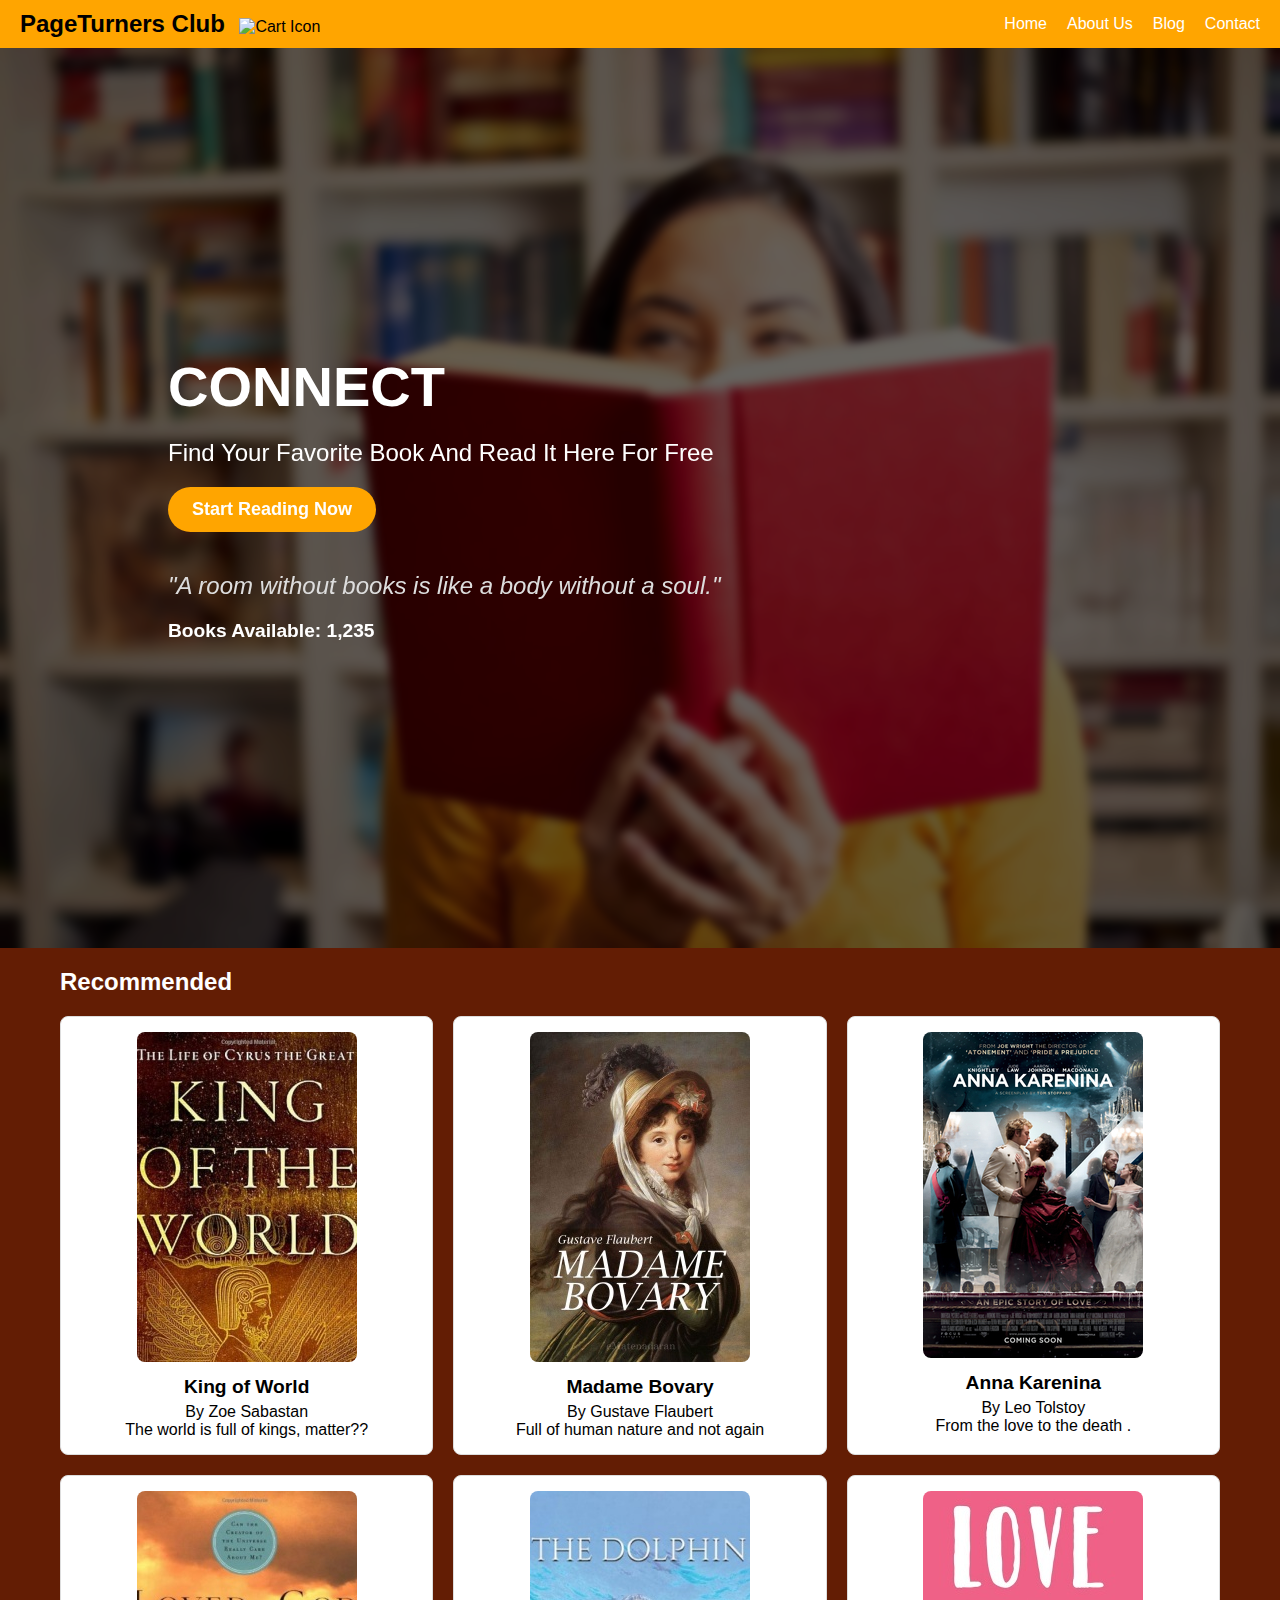
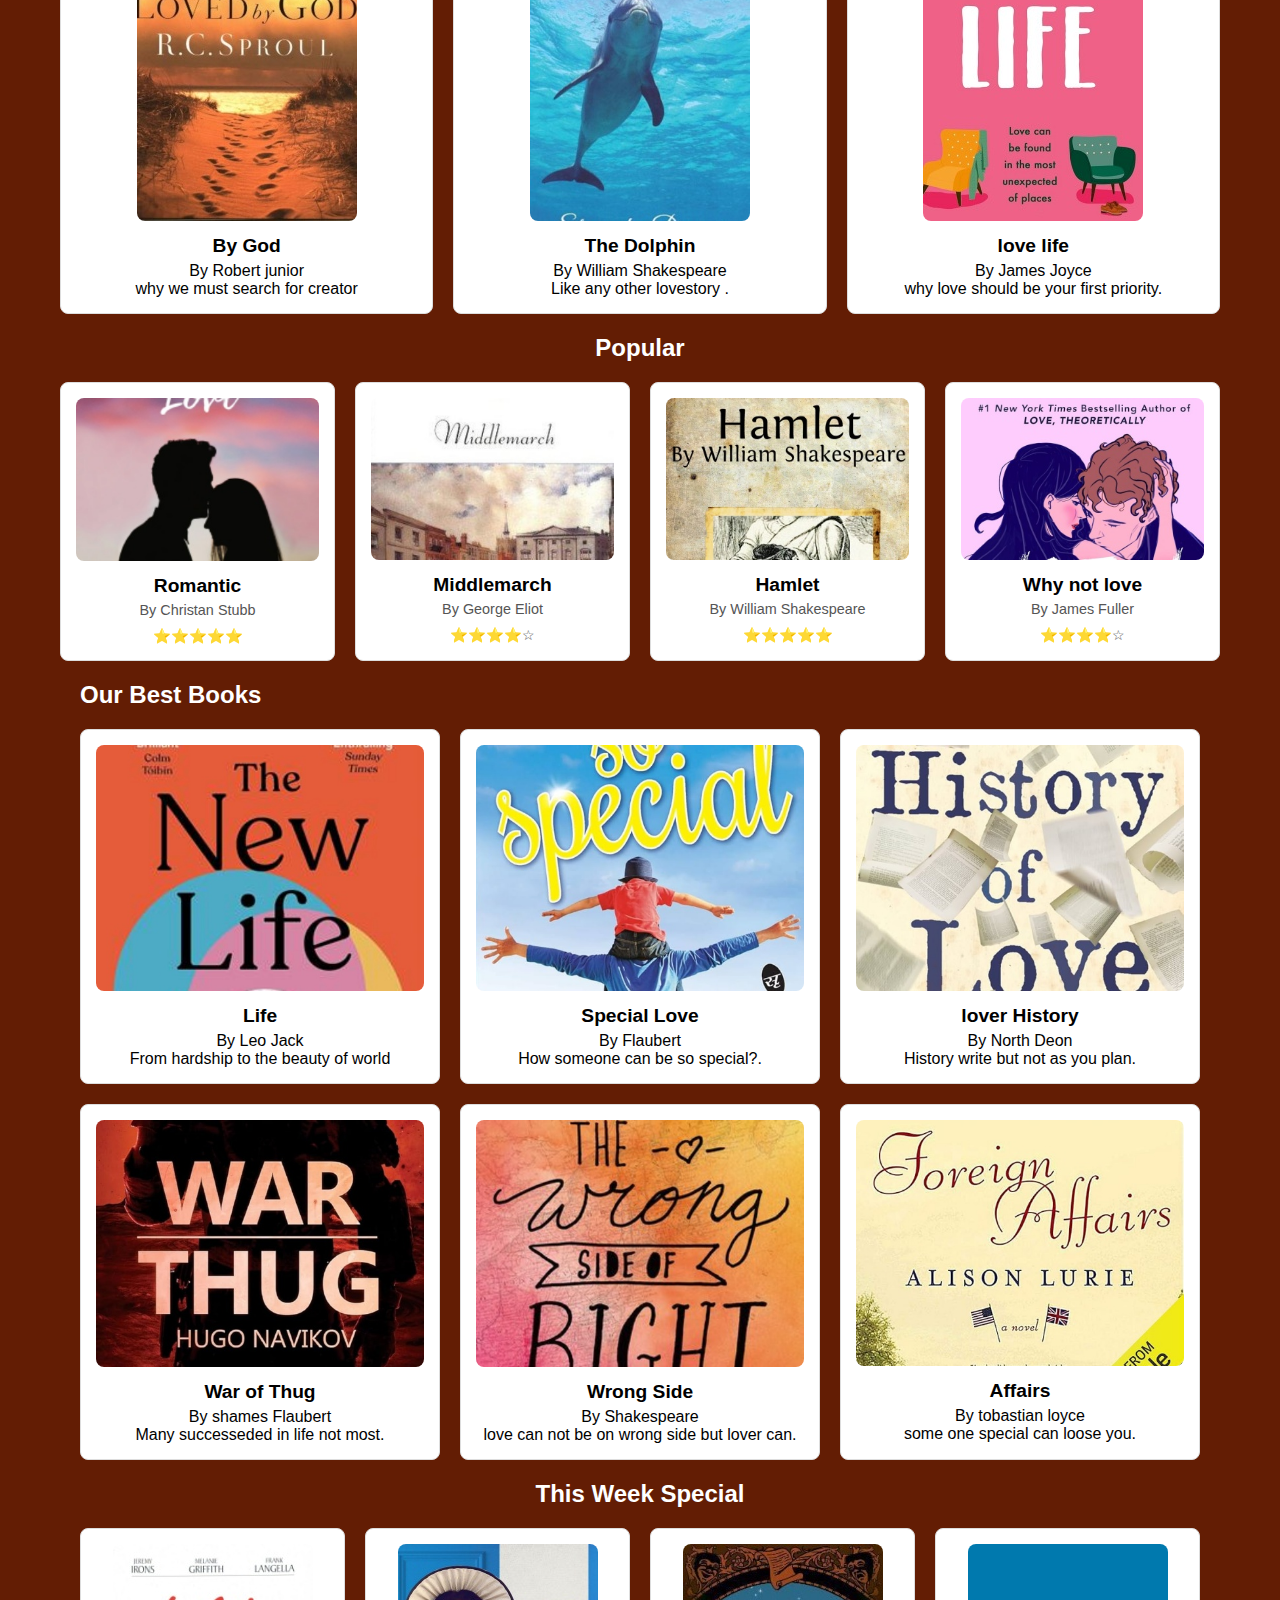
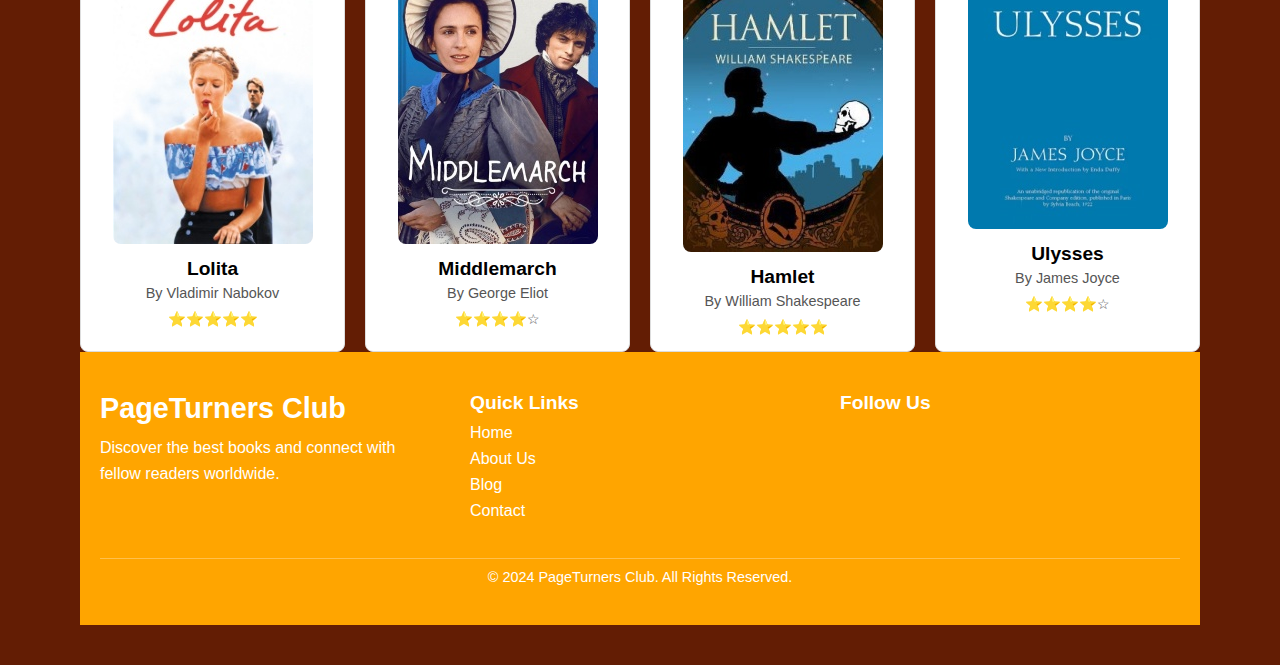
==== commit 26a59f62: "Update index.html" ====
--- a/index.html
+++ b/index.html
@@ -77,7 +77,7 @@
           </div>
         </div>
         <div class="book-card">
-          <img src="Images/dolphin.jpg">
+          <img src="Images/Dolphin.jpg">
           <div class="book-info">
             <h3>The Dolphin</h3>
             <p>By William Shakespeare</p>
@@ -136,7 +136,7 @@
     <section class="recommended">
       <h2 style="color: white;">Our Best Books</h2>
       <div class="book-list">
-        <div class="book-card"><img src="Images/Life.jpg">
+        <div class="book-card"><img src="Images/life.jpg">
           <div class="book-info">
             <h3>Life</h3>
             <p>By Leo Jack</p>
@@ -144,7 +144,7 @@
           </div>
         </div>
         <div class="book-card">
-          <img src="Images/Special.jpg">
+          <img src="Images/special.jpg">
           <div class="book-info">
             <h3>Special Love</h3>
             <p>By Flaubert</p>
@@ -152,7 +152,7 @@
           </div>
         </div>
         <div class="book-card">
-          <img src="Images/Lover.jpg">
+          <img src="Images/lover.jpg">
           <div class="book-info">
             <h3>lover History </h3>
             <p>By North Deon</p>
@@ -168,7 +168,7 @@
           </div>
         </div>
         <div class="book-card">
-          <img src="Images/Wrong.jpg">
+          <img src="Images/wrong.jpg">
           <div class="book-info">
             <h3>Wrong Side</h3>
             <p>By Shakespeare</p>
@@ -176,7 +176,7 @@
           </div>
         </div>
         <div class="book-card">
-          <img src="Images/Affairs.jpg">
+          <img src="Images/affairs.jpg">
           <div class="book-info">
             <h3>Affairs</h3>
             <p>By tobastian loyce</p>
